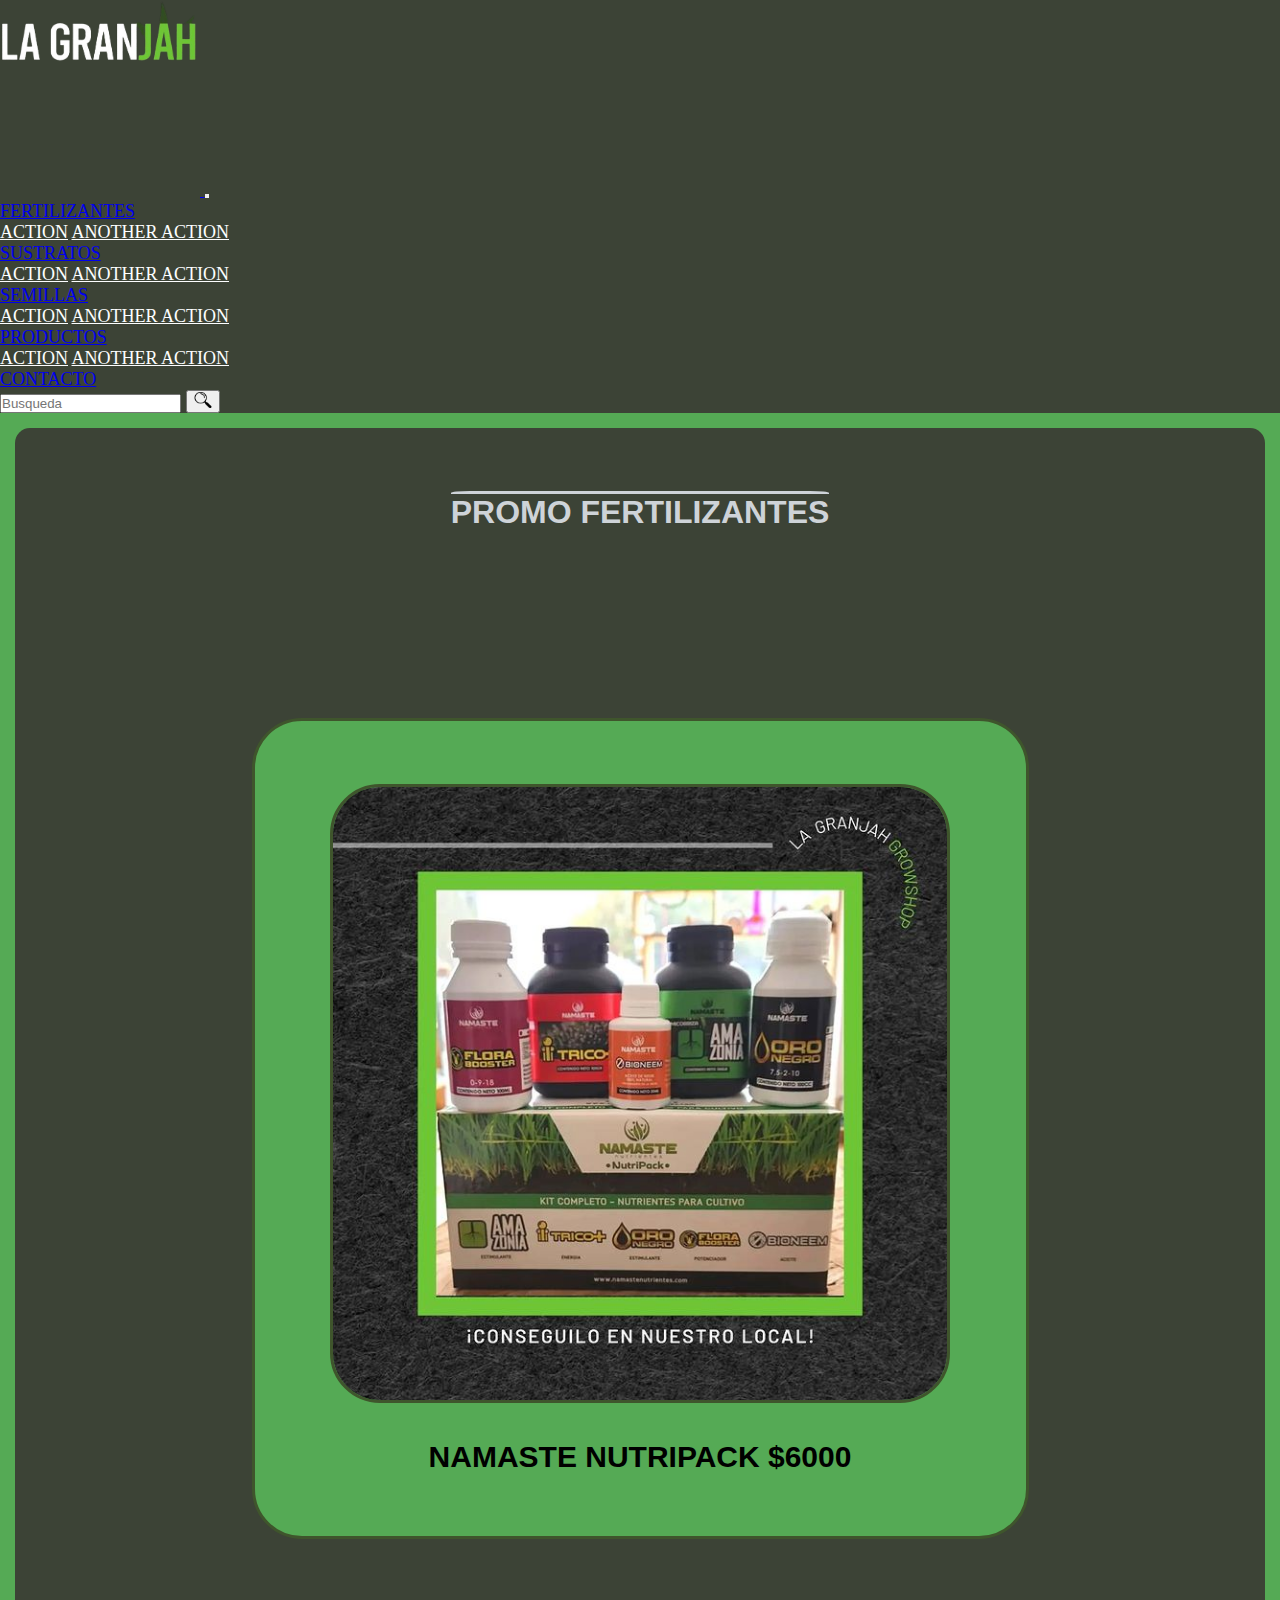
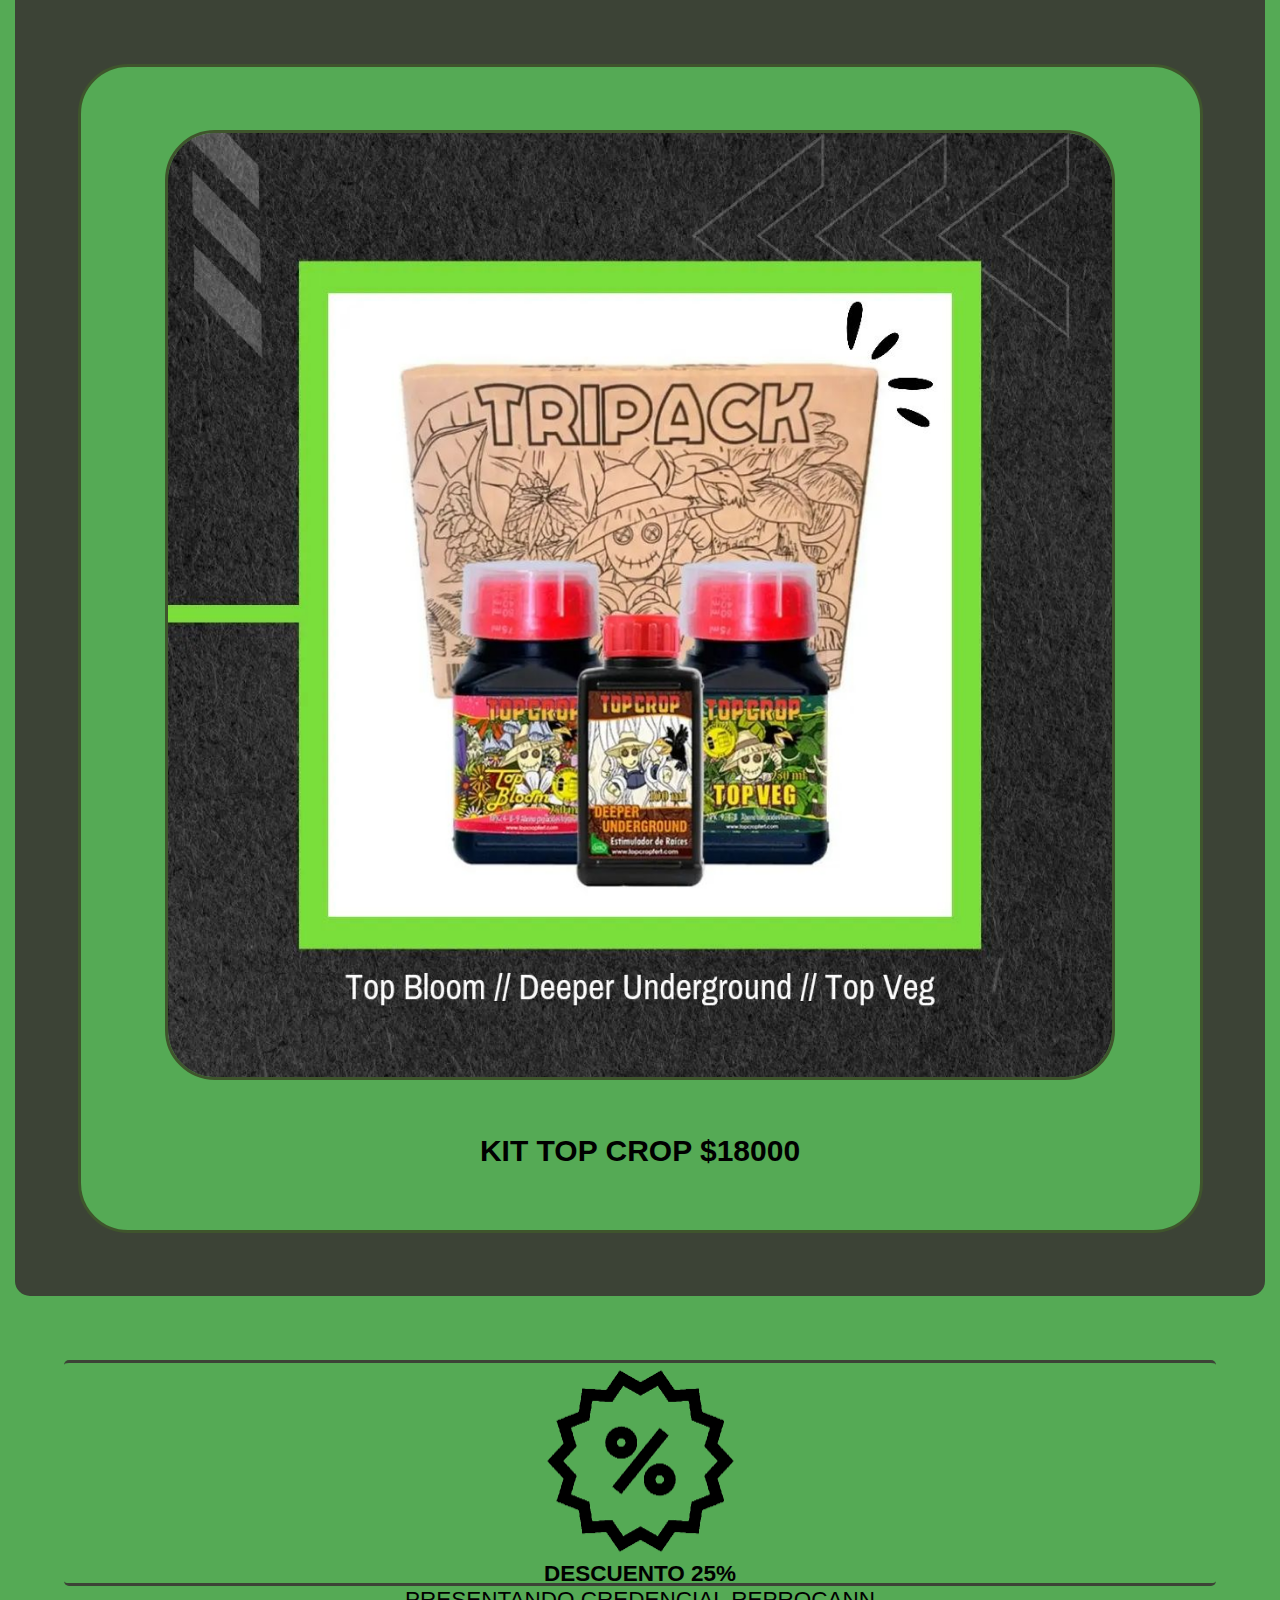
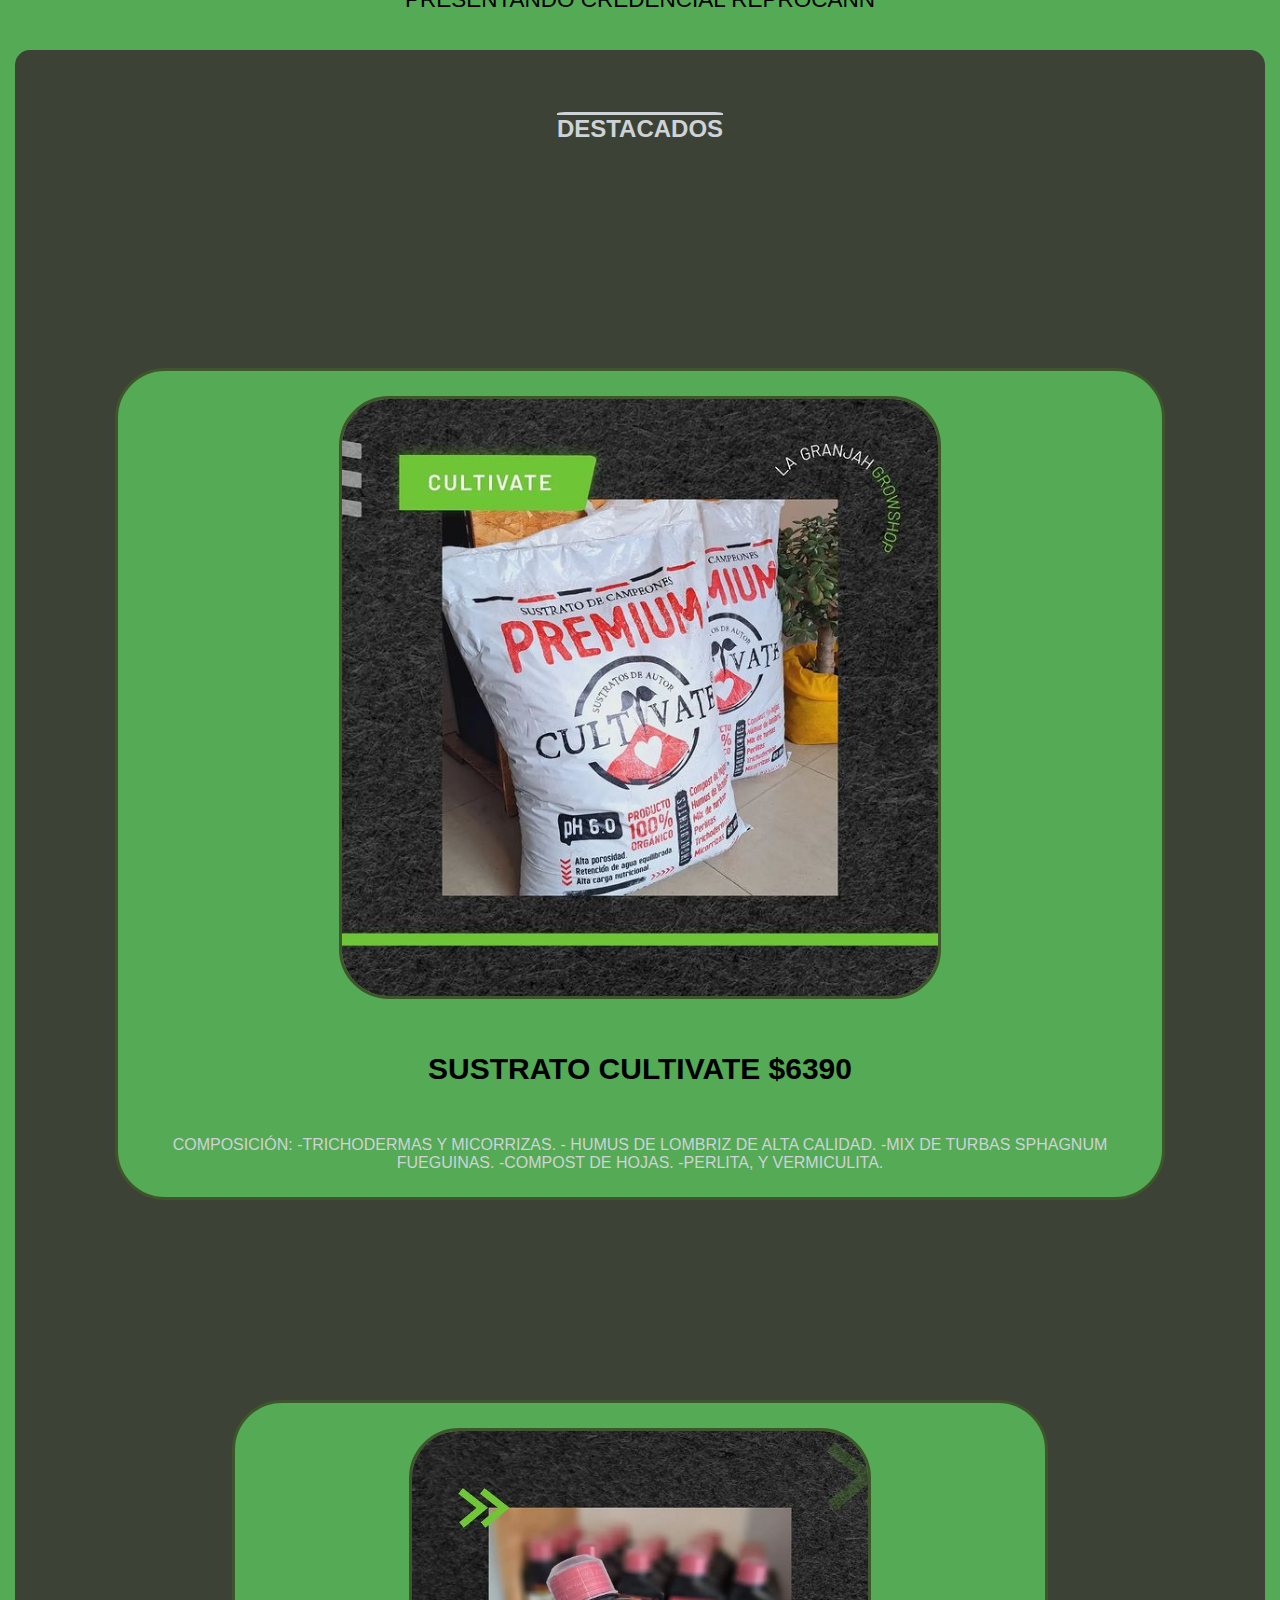
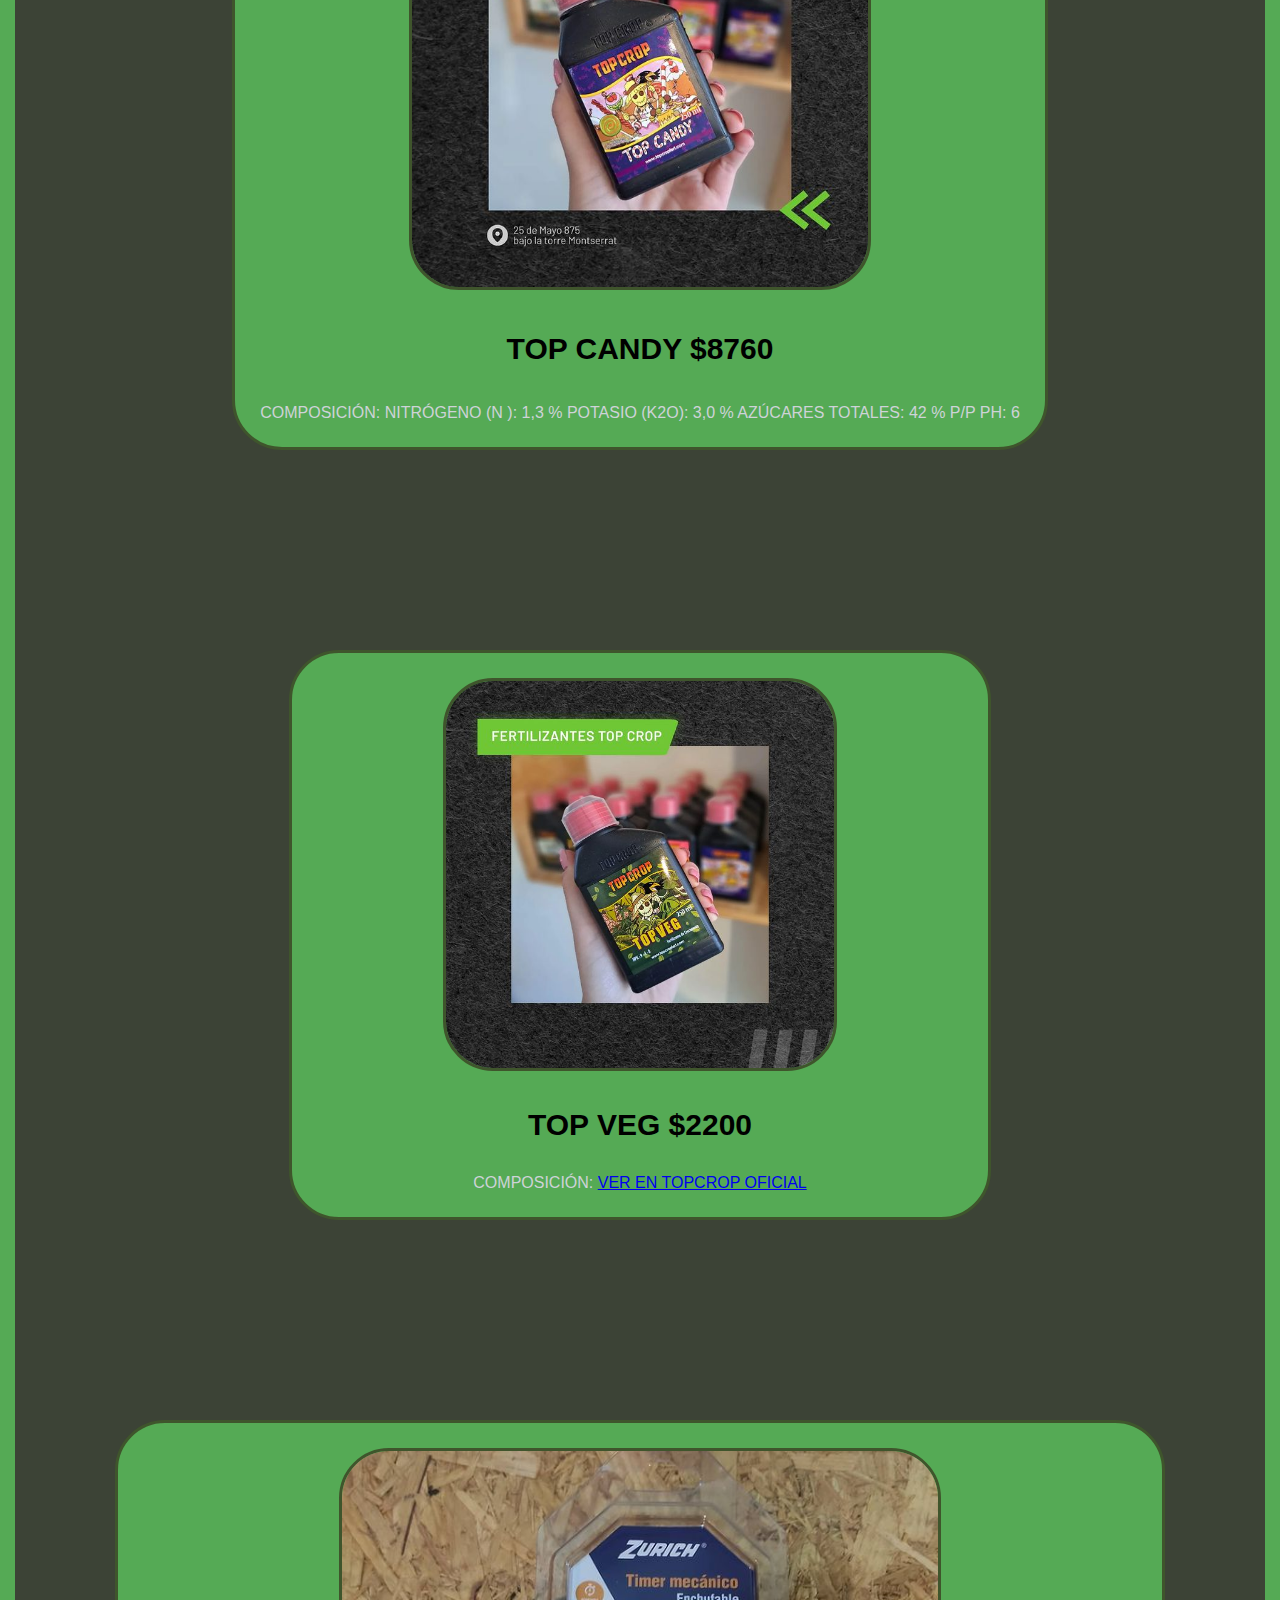
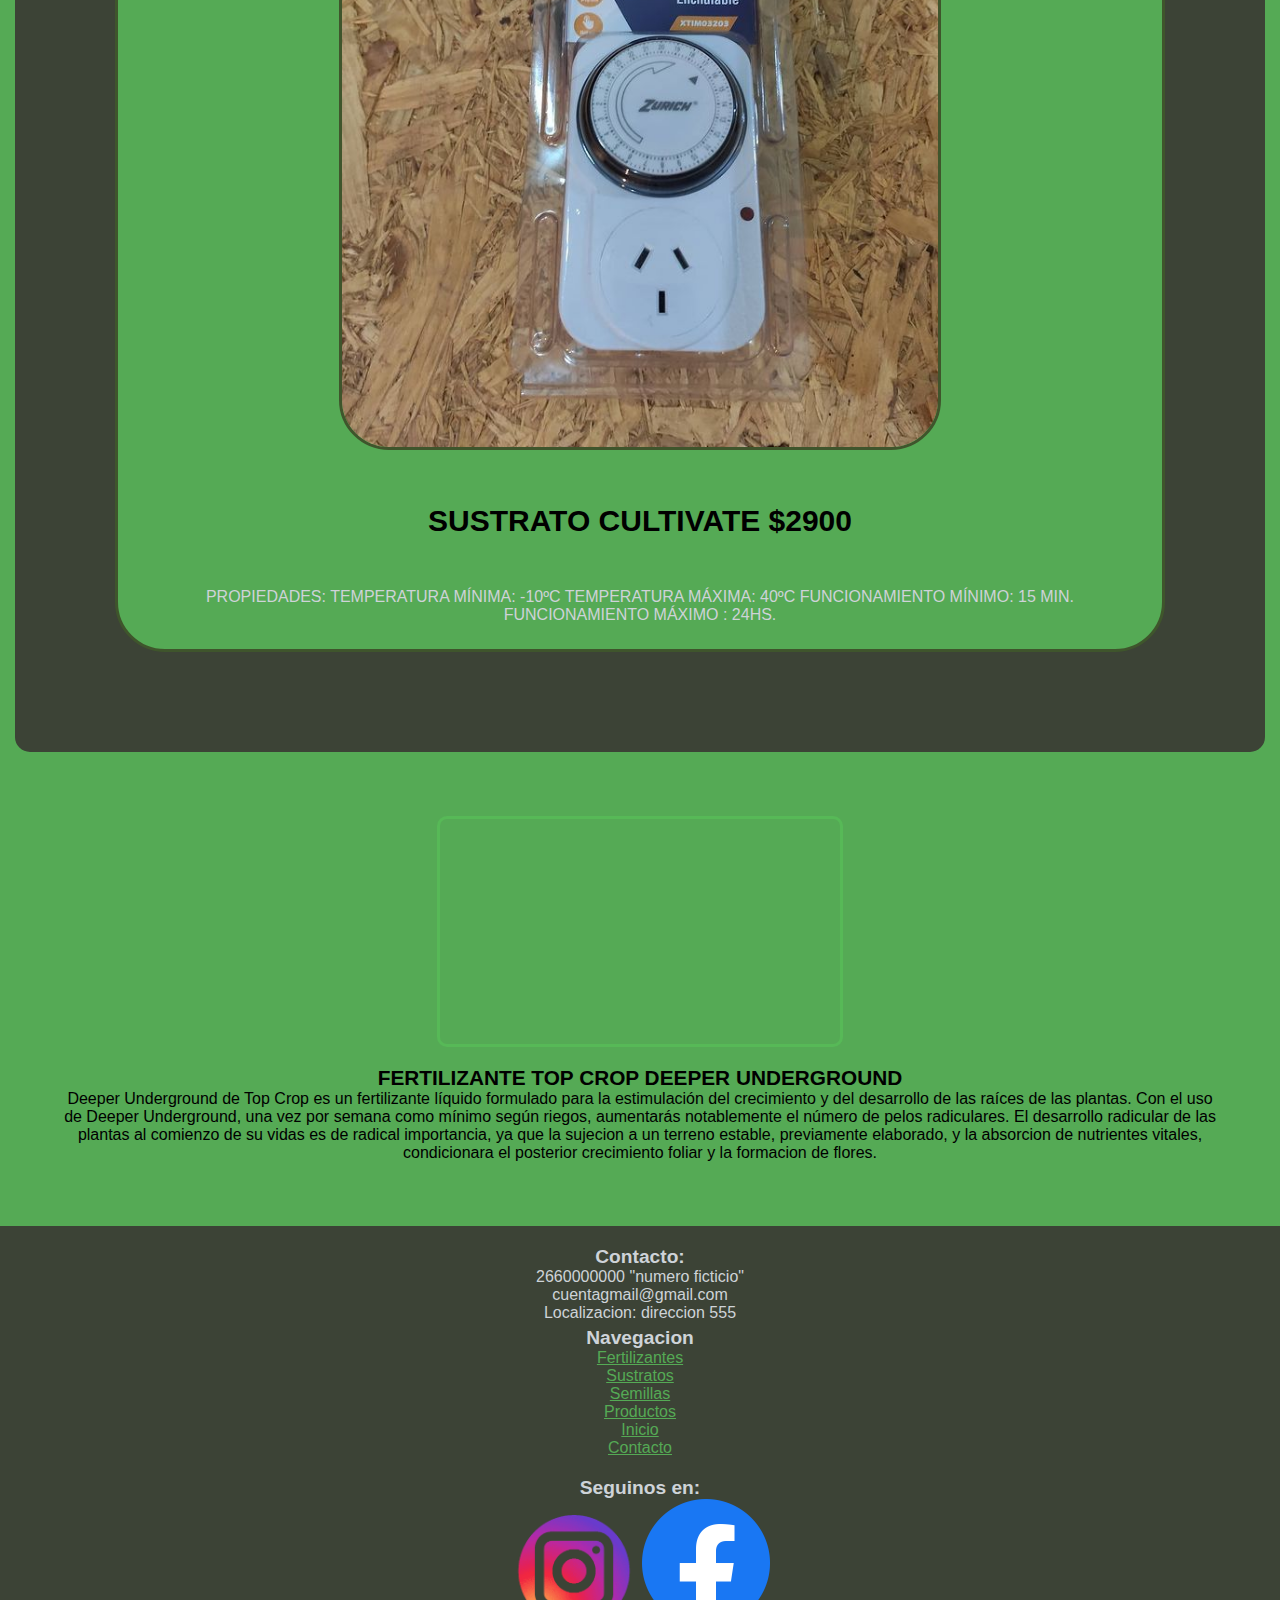
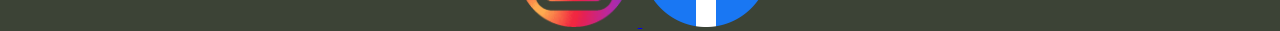
==== index.html @ 222f2252 "Primera version-Test-mobile-first" ====
<!DOCTYPE html>
<html lang="en">
<head>
    <meta charset="UTF-8">
    <meta name="viewport" content="width=device-width, initial-scale=1.0">
    <link rel="stylesheet" href="https://cdn.jsdelivr.net/npm/bootstrap@4.1.3/dist/css/bootstrap.min.css" integrity="sha384-MCw98/SFnGE8fJT3GXwEOngsV7Zt27NXFoaoApmYm81iuXoPkFOJwJ8ERdknLPMO" crossorigin="anonymous">
    <link rel="stylesheet" href="style.css">
    <link rel="shor cut icon" href="imagenes/favicon/favicon.png"/>
    <title>La Granjah</title>
</head>
<body class="body scroll">
    <header>
        <nav class="navbar navbar-expand-lg navbar-dark bg-custom">
            <a class="navbar-brand" href="index.html">
              <img class="navbar__logo" src="imagenes/logo/lagranjah_logo-removebg-preview (1).png" alt="logo la granja">
            </a>
            <button class="navbar-toggler" type="button" data-toggle="collapse" data-target="#navbarSupportedContent" aria-controls="navbarSupportedContent" aria-expanded="false" aria-label="Toggle navigation">
              <span class="navbar-toggler-icon"></span>
            </button>
          
            <div class="collapse navbar-collapse" id="navbarSupportedContent">
              <ul class="navbar-nav mr-auto">
                <li class="nav-item dropdown">
                    <a class="nav-link dropdown-toggle anchor-color" href="fertilizantes.html" id="navbarDropdown" role="button" data-toggle="dropdown" aria-haspopup="true" aria-expanded="false">
                      Fertilizantes
                    </a>
                    <div class="dropdown-menu drop-down-custom" aria-labelledby="navbarDropdown">
                      <a class="dropdown-item anchor-custom" href="#">Action</a>
                      <a class="dropdown-item anchor-custom" href="#">Another action</a>
                <li class="nav-item dropdown">
                  <a class="nav-link dropdown-toggle" href="sustratos.html" id="navbarDropdown" role="button" data-toggle="dropdown" aria-haspopup="true" aria-expanded="false">
                    Sustratos
                  </a>
                  <div class="dropdown-menu drop-down-custom" aria-labelledby="navbarDropdown">
                    <a class="dropdown-item anchor-custom" href="#">Action</a>
                    <a class="dropdown-item anchor-custom" href="#">Another action</a>
                  </div>
                  <li class="nav-item dropdown">
                    <a class="nav-link dropdown-toggle" href="semillas.html" id="navbarDropdown" role="button" data-toggle="dropdown" aria-haspopup="true" aria-expanded="false">
                      Semillas
                    </a>
                    <div class="dropdown-menu drop-down-custom" aria-labelledby="navbarDropdown">
                      <a class="dropdown-item anchor-custom" href="#">Action</a>
                      <a class="dropdown-item anchor-custom" href="#">Another action</a>
                    </div>
                    <li class="nav-item dropdown">
                        <a class="nav-link dropdown-toggle" href="productos.html" id="navbarDropdown" role="button" data-toggle="dropdown" aria-haspopup="true" aria-expanded="false">
                          Productos
                        </a>
                        <div class="dropdown-menu drop-down-custom" aria-labelledby="navbarDropdown">
                          <a class="dropdown-item anchor-custom" href="#">Action</a>
                          <a class="dropdown-item anchor-custom" href="#">Another action</a>
                        </div>
                    <li class="nav-item">
                        <a class="nav-link anchor-color" href="contacto.html">Contacto</a>
                      </li>
              </ul>
              <form class="form-inline my-2 my-lg-0">
                <input class="form-control mr-sm-2" type="search" placeholder="Busqueda" aria-label="Search">
                <button class="btn btn-outline-success my-2 my-sm-0" type="submit"><img src="imagenes/iconos/lupa-icon.png" width="30px"></button>
              </form>
            </div>
          </nav>
    </header>
    <main>
      <section class="promociones">
        <h1 class="promociones__titulo">Promo Fertilizantes</h1>
        <div class="promociones__kit-one">
          <img class="promociones__kit-one-imagen" src="imagenes/fertilizante-namaste/kitnamaste.png"/ alt="namaste nutripack">
          <h2 class="promociones__kit-two-titulo">Namaste NutriPack $6000</h2>
        </div>
        <div class="promociones__kit-two">
          <img class="promociones__kit-two-imagen" src="imagenes/topcrop-fertilizantes/tripack.png"/ alt="promocion tripack">
          <h2 class="promociones__kit-two-titulo">Kit Top Crop $18000</h2>

        </div>
      </section>
      <section class="descuentos">
        <div class="descuentos__reprocann">
          <img class="descuentos__imagen" src="imagenes/descuento.png" alt="descuento reprocann"/>
          <h2 class="descuentos__titulo">Descuento 25%</h2>
          <p class="descuentos__parrafo">Presentando credencial Reprocann</p>
        </div>
      </section>
      <section class="destacados">
        <h2 class="destacados__titulo">Destacados</h2>
        <div class="destacados__general destacados__one">
          <img class="destacados__imagen" src="imagenes/sustratos/sustrato-cultivate.png" alt="sustrato cultivate"/>
          <h2 class="destacados__producto">Sustrato cultivate $6390</h2>
          <p class="destacados__parrafo">Composición: -Trichodermas y Micorrizas.
             - Humus de lombriz de alta calidad.  
             -Mix de turbas sphagnum fueguinas. 
              -Compost de hojas.  
              -Perlita, y vermiculita.
          </p>
        </div>
        <div class="destacados__general destacados__two">
          <img class="destacados__imagen" src="imagenes/topcrop-fertilizantes/top-candy.png" alt="top candy"/>
          <h2 class="destacados__producto">Top Candy $8760</h2>
          <p class="destacados__parrafo">Composición:
            Nitrógeno (N ): 1,3 %
            Potasio  (K2O):	3,0 % 
            Azúcares Totales:	42 % P/P
            pH: 6</p>
        </div>
        <div class="destacados__general destacados__three">
          <img class="destacados__imagen" src="imagenes/topcrop-fertilizantes/top-veg.png" alt="top veg"/>
          <h2 class="destacados__producto">Top Veg $2200</h2>
          <p class="destacados__parrafo">
            Composición:
            <a href="https://topcropfert.com/shop/es/fertilizantes-liquidos/53-top-veg.html">
              ver en topcrop oficial
            </a>
          </p>
        </div>
        <div class="destacados__general destacados__four">
          <img class="destacados__imagen" src="imagenes/temporizadores/temporizador.png" alt="temporizador"/>
          <h2 class="destacados__producto">Sustrato cultivate $2900</h2>
          <p class="destacados__parrafo">
            Propiedades:
            Temperatura mínima: -10ºC
            Temperatura máxima: 40ºC
            Funcionamiento mínimo: 15 min.
            Funcionamiento máximo : 24hs.
          </p>
        </div>
      </section>
      <section class="enlace">
        <div class="enlace__topcrop">
          <iframe class="enlace__video" src="https://www.youtube.com/embed/KBXzk-0Pmzs" title="YouTube video player" frameborder="0" allow="accelerometer; autoplay; clipboard-write; encrypted-media; gyroscope; picture-in-picture; web-share" allowfullscreen>
          </iframe>
          <h2 class="enlace__titulo">Fertilizante Top Crop Deeper Underground</h2>
          <p class="enlace__parrafo">Deeper Underground de Top Crop es un fertilizante
             líquido formulado para la estimulación del 
             crecimiento y del desarrollo de las raíces 
             de las plantas.
             Con el uso de Deeper Underground,
             una vez por semana como mínimo según riegos, 
             aumentarás notablemente el número de pelos 
             radiculares.
              El desarrollo radicular de las plantas al
              comienzo de su vidas es de radical importancia, 
              ya que la sujecion a un terreno estable, 
              previamente elaborado, y la absorcion de nutrientes 
              vitales, condicionara el
             posterior crecimiento foliar y la formacion de flores.</p>
        </div>
      </section>
    </main>
    <footer class="footer">
      <div class="footer__contacto">
        <h3 class="footer__contacto-titulo">Contacto:</h3>
        <p class="footer__contacto-parrafos">2660000000 "numero ficticio"</p>
        <p class="footer__contacto-parrafos">cuentagmail@gmail.com</p>
        <p class="footer__contacto-parrafos">Localizacion: direccion 555</p>
      </div>
      <div class="footer__navegacion">
        <h3 class="footer__navegacion-titulo">Navegacion</h3>
        <a class="footer__navegacion-anchor" href="fertilizantes.html">Fertilizantes</a>
        <a class="footer__navegacion-anchor" href="sustratos.html">Sustratos</a>
        <a class="footer__navegacion-anchor" href="semillas.html">Semillas</a>
        <a class="footer__navegacion-anchor" href="productos.html">Productos</a>
        <a class="footer__navegacion-anchor" href="index.html">Inicio</a>
        <a class="footer__navegacion-anchor" href="contacto.html">Contacto</a>
      </div>
      <div class="footer__redes">
        <h3 class="footer__redes-titulo">Seguinos en:</h3>
        <a href="https://www.instagram.com/la_granjah_/">
          <img class="footer__redes-imagen" src="imagenes/intsalogo-removebg-preview.png">
        </a>
        <a class="anchorfooter" href="https://www.facebook.com/profile.php?id=100094069643990" alt="instagram lagranja">
          <img class="footer__redes-imagen" src="imagenes/facebooklogo.png" alt="facebook la granja">
        </a>
      </div>
    </footer>
    <script src="https://code.jquery.com/jquery-3.3.1.slim.min.js" integrity="sha384-q8i/X+965DzO0rT7abK41JStQIAqVgRVzpbzo5smXKp4YfRvH+8abtTE1Pi6jizo" crossorigin="anonymous"></script>
    <script src="https://cdn.jsdelivr.net/npm/popper.js@1.14.3/dist/umd/popper.min.js" integrity="sha384-ZMP7rVo3mIykV+2+9J3UJ46jBk0WLaUAdn689aCwoqbBJiSnjAK/l8WvCWPIPm49" crossorigin="anonymous"></script>
    <script src="https://cdn.jsdelivr.net/npm/bootstrap@4.1.3/dist/js/bootstrap.min.js" integrity="sha384-ChfqqxuZUCnJSK3+MXmPNIyE6ZbWh2IMqE241rYiqJxyMiZ6OW/JmZQ5stwEULTy" crossorigin="anonymous"></script>
</body>
</html>
---- style.css ----
* {
    padding: 0px;
    margin: 0px;
}
@font-face {
    font-family:'Oswald', sans-serif;
    src: url('./fonts/Oswald-VariableFont_wght.ttf');
}
body.scroll::-webkit-scrollbar {
    width: 10px;
    background-color: rgb(100, 96, 96);
}
body.scroll::-webkit-scrollbar-thumb {
    background-color: rgb(118, 223, 118);
    border-radius: 5px;
}

body.body {
    background-color: rgb(85, 170, 85);
}

/* HEADER*/

img.navbar__logo {
    width: 200px;
    margin-bottom: 10%;
}
header nav.bg-custom{
    background-color: #3c4336;
    font-size:large;
    text-transform: uppercase;
}
.drop-down-custom {
    background-color: #3c4336;
}
.anchor-custom {
    color: rgb(253, 254, 255);
}
/* End HEADER*/


/*MAIN*/

/*SECTION promociones*/
main section.promociones {
    background-color: #3c4336;
    border-radius: 15px;
    margin: 15px;
    display: flex;
    flex-wrap: wrap;
    flex-direction: column;
    align-items: center;
    
}
main section.promociones h1.promociones__titulo {
    font-family:'Oswald', sans-serif;
    text-transform: uppercase;
    color:  rgb(206, 211, 216);
    margin-bottom: 10%;
    margin-top: 5%;
    border-top: solid rgb(206, 211, 216);
    border-radius: 5%;
}
main section.promociones div.promociones__kit-one {
    text-align: center;
    background-color:rgb(85, 170, 85);
    border: solid #3f552c;
    border-radius: 50px;
    margin: 5%;
    padding: 5%;
}
main section.promociones div.promociones__kit-two {
    text-align: center;
    text-align: center;
    background-color:rgb(85, 170, 85);
    border: solid #3f552c;
    border-radius: 50px;
    margin: 5%;
    padding: 5%;
}
section.promociones div.promociones__kit-one img.promociones__kit-one-imagen {
    border: solid #3f552c;
    border-radius: 50px;
    width: 95%;
    margin: auto;
}

section.promociones div.promociones__kit-two .promociones__kit-two-imagen {
    border: solid #3f552c;
    border-radius: 50px;
    width: 95%; 
    margin: auto;
}
.promociones__kit-two-titulo {
    font-family:'Oswald', sans-serif;
    font-size: 30px;
    margin-top: 5%;
    text-transform: uppercase;
}
/* End SECTION promociones*/

/*SECTION descuento*/
main section.descuentos {
    height: 220px;
    border-bottom: solid  #3c4336;
    border-top: solid  #3c4336;
    margin: 5%;
    border-radius:5px;
    display: flex;
    flex-wrap: wrap;
    flex-direction: column;
    align-items: center;
}
main section.descuentos div.descuentos__reprocann {
    text-align: center;
    font-family:'Oswald', sans-serif;
    font-size: 30px;
    text-transform: uppercase;
}
main section.descuentos div.descuentos__reprocann img.descuentos__imagen{
    width: 50%;
    margin-top: 5px;
}
main section.descuentos div.descuentos__reprocann .descuentos__titulo{
    font-size: 75%;
}
main section.descuentos div.descuentos__reprocann .descuentos__parrafo {
    font-size: 75%;
}
/*END SECTION descuentos*/


/*SECTION destacados*/
main section.destacados {
    background-color: #3c4336;
    border-radius: 15px;
    margin: 15px;
    display: flex;
    flex-wrap: wrap;
    flex-direction: column;
    align-items: center;
}
section.destacados .destacados__titulo{
    font-family:'Oswald', sans-serif;
    text-transform: uppercase;
    color:  rgb(206, 211, 216);
    margin-bottom: 10%;
    margin-top: 5%;
    border-top: solid rgb(206, 211, 216);
    border-radius: 5%;
}
main section.destacados div.destacados__general{
    text-align: center;
    background-color:rgb(85, 170, 85);
    border: solid #3f552c;
    border-radius: 50px;
    margin: 8%;
    padding: 2%
}
main section.destacados div.destacados__general .destacados__imagen {
    border: solid #3f552c;
    border-radius: 50px;
    margin: auto;
    width: 60%;
}
.destacados__producto{
    font-family:'Oswald', sans-serif;
    font-size: 30px;
    margin-top: 5%;
    text-transform: uppercase;
}
.destacados__parrafo{
    color:rgb(206, 211, 216);
    font-family:'Oswald', sans-serif;
    font-size: 100%;
    margin-top: 5%;
    text-transform: uppercase;
}
/*END SECTION destacados*/

/*SECTION iframe*/
section.enlace {
    margin: 5%;
    display: flex;
    flex-wrap: wrap;
    flex-direction: column;
}
section.enlace div.enlace__topcrop {
    text-align: center;
}
section.enlace div.enlace__topcrop iframe.enlace__video{
    border: solid rgb(87, 185, 87);
    width: 400px;
    height: 225px;
    border-radius: 10px;
}
section.enlace div.enlace__topcrop h2.enlace__titulo {
    padding-top: 15px;
    text-align: center;
    font-weight: bold;
    font-size: 130%;
    font-family:'Oswald', sans-serif;
    text-transform: uppercase;
}
section.enlace div.enlace__topcrop p.enlace__parrafo {
    font-family:'Oswald', sans-serif;
    text-align: center;
    font-size: 100%;
} 
/*END SECTION iframe*/

/* END FOOTER*/
footer.footer {
    font-family:'Oswald', sans-serif;
    background-color: #3c4336;
    display: flex;
    flex-direction: column;
}

footer.footer div.footer__contacto {
    margin-top: 20px;
    text-align: center;
}
footer.footer h3.footer__contacto-titulo {
    font-size: 120%;
    color: rgb(206, 211, 216);
}
footer.footer p.footer__contacto-parrafos {
    font-size: 100%;
    color: rgb(206, 211, 216);
}
footer.footer div.footer__navegacion {
    margin-top: 5px;
    display: flex;
    flex-direction: column;
    align-items: center;
}
footer.footer h3.footer__navegacion-titulo {
    font-size: 120%;
    color: rgb(206, 211, 216);
}
footer.footer a.footer__navegacion-anchor {
    font-size: 100%;
    color: rgb(85, 170, 85);
    text-decoration: underline;
}
footer.footer div.footer__redes {
    margin-top: 20px;
    text-align: center;
}
footer.footer h3.footer__redes-titulo {
    font-size: 120%;
    text-align: center;
    color: rgb(206, 211, 216);
}
footer.footer img.footer__redes-imagen {
   width: 10%;
}
footer.footer a.footer__navegacion-anchor:hover { 
    font-weight: bold;
    border-radius: 10px;
    padding: 2px;
    background-color: #495042;
    color: rgb(118, 223, 118);
}

/*END FOOTER*/
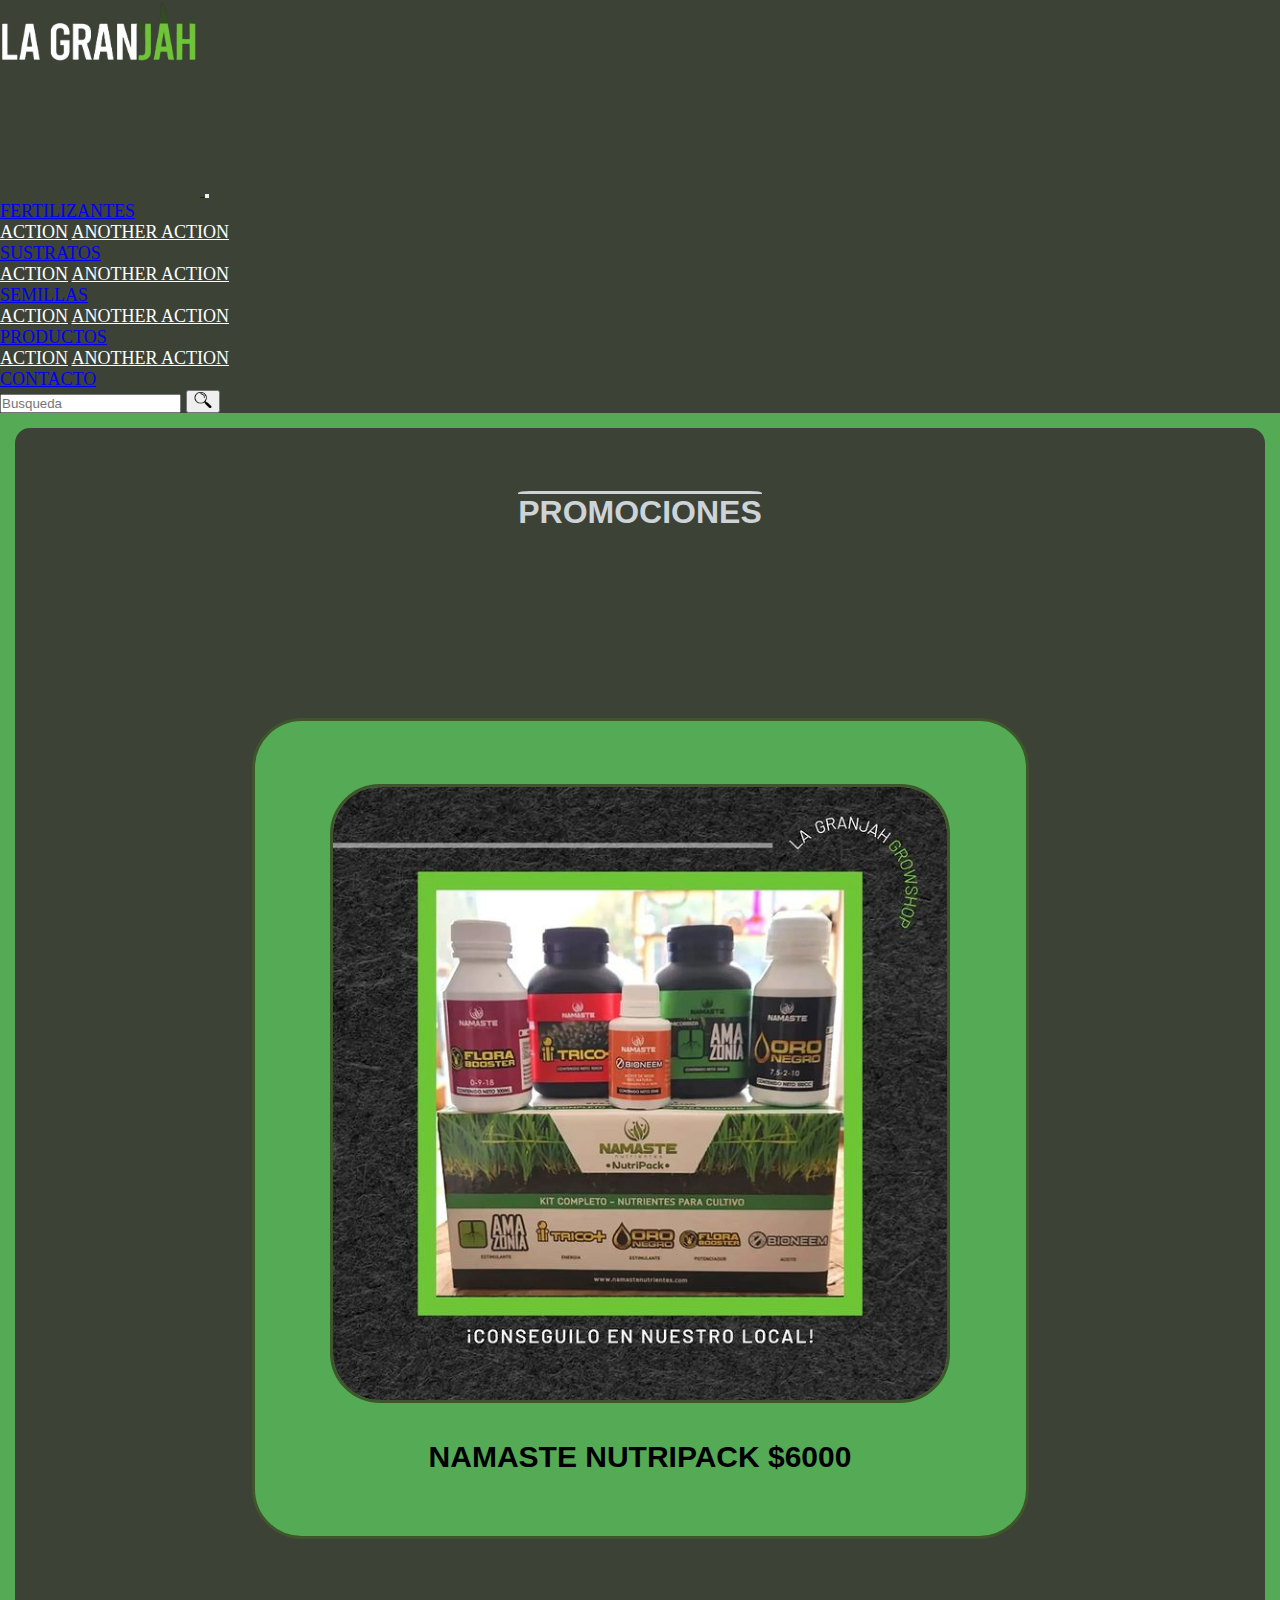
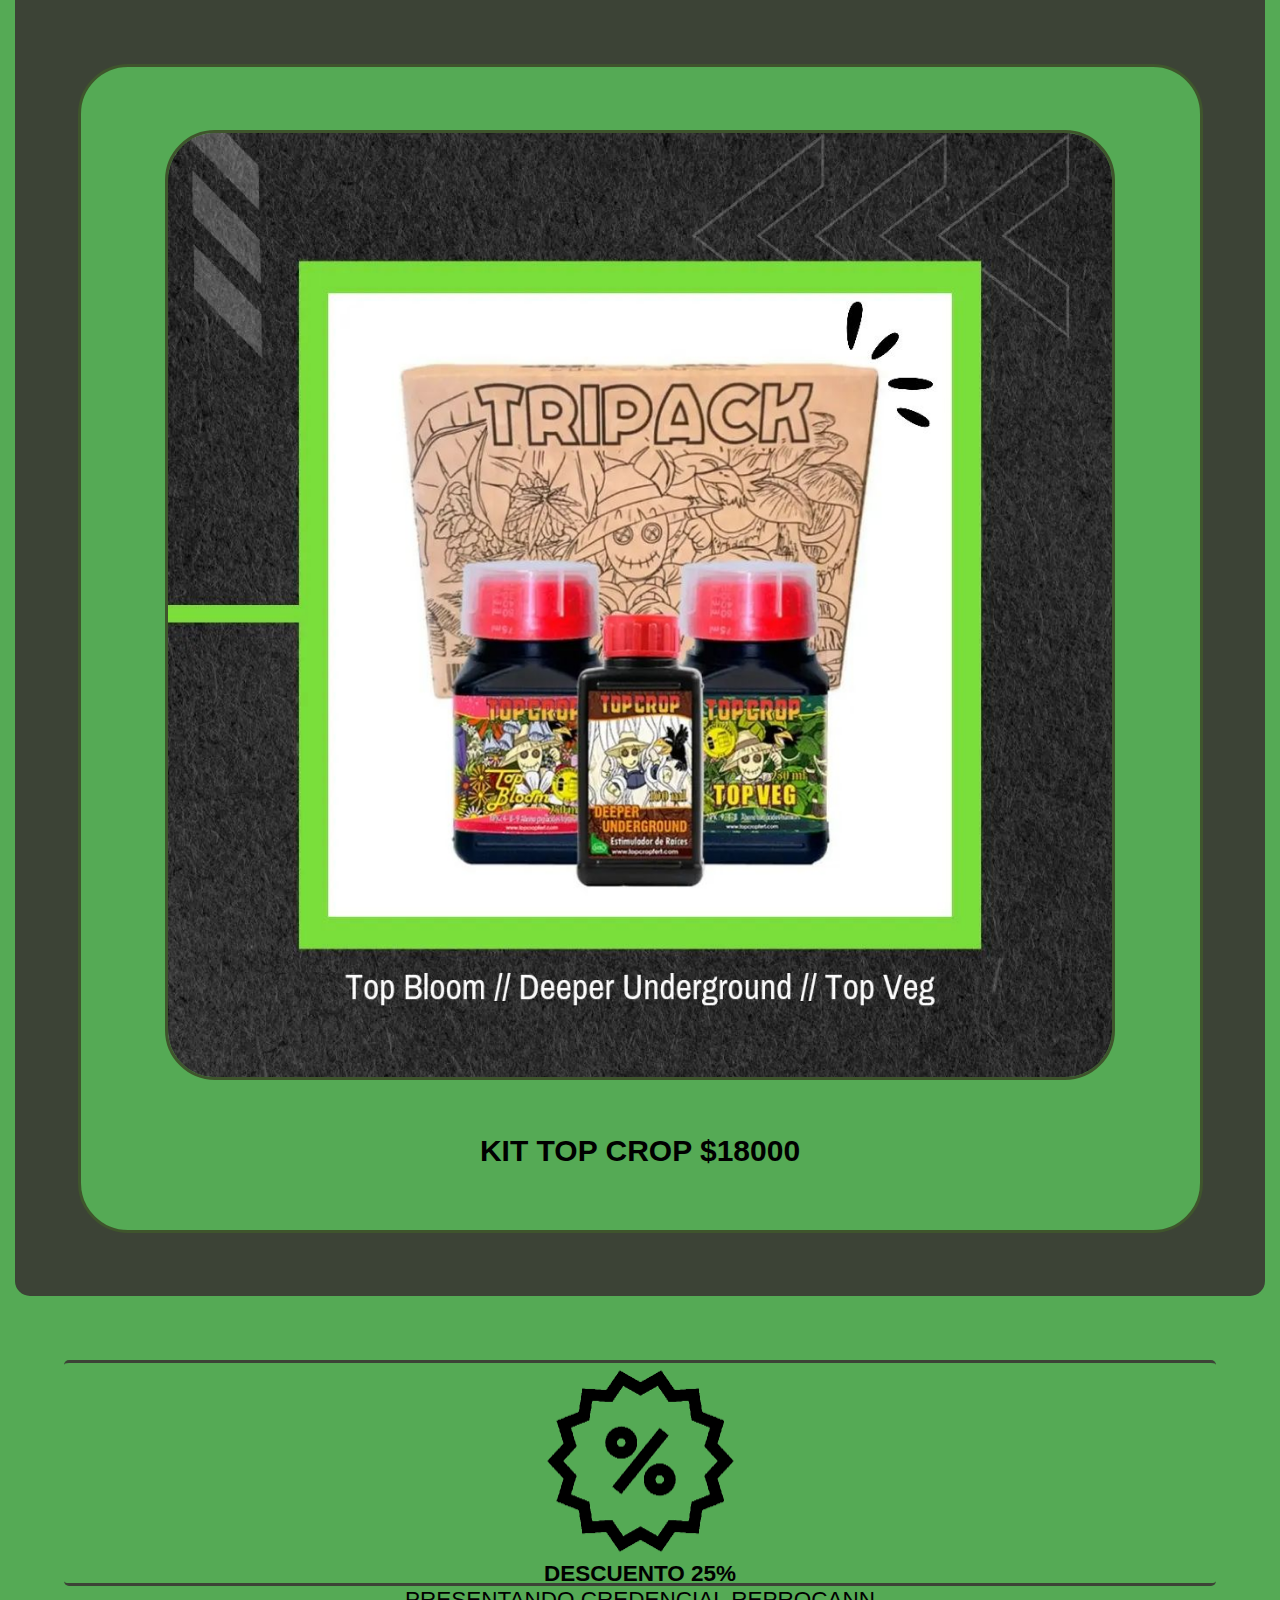
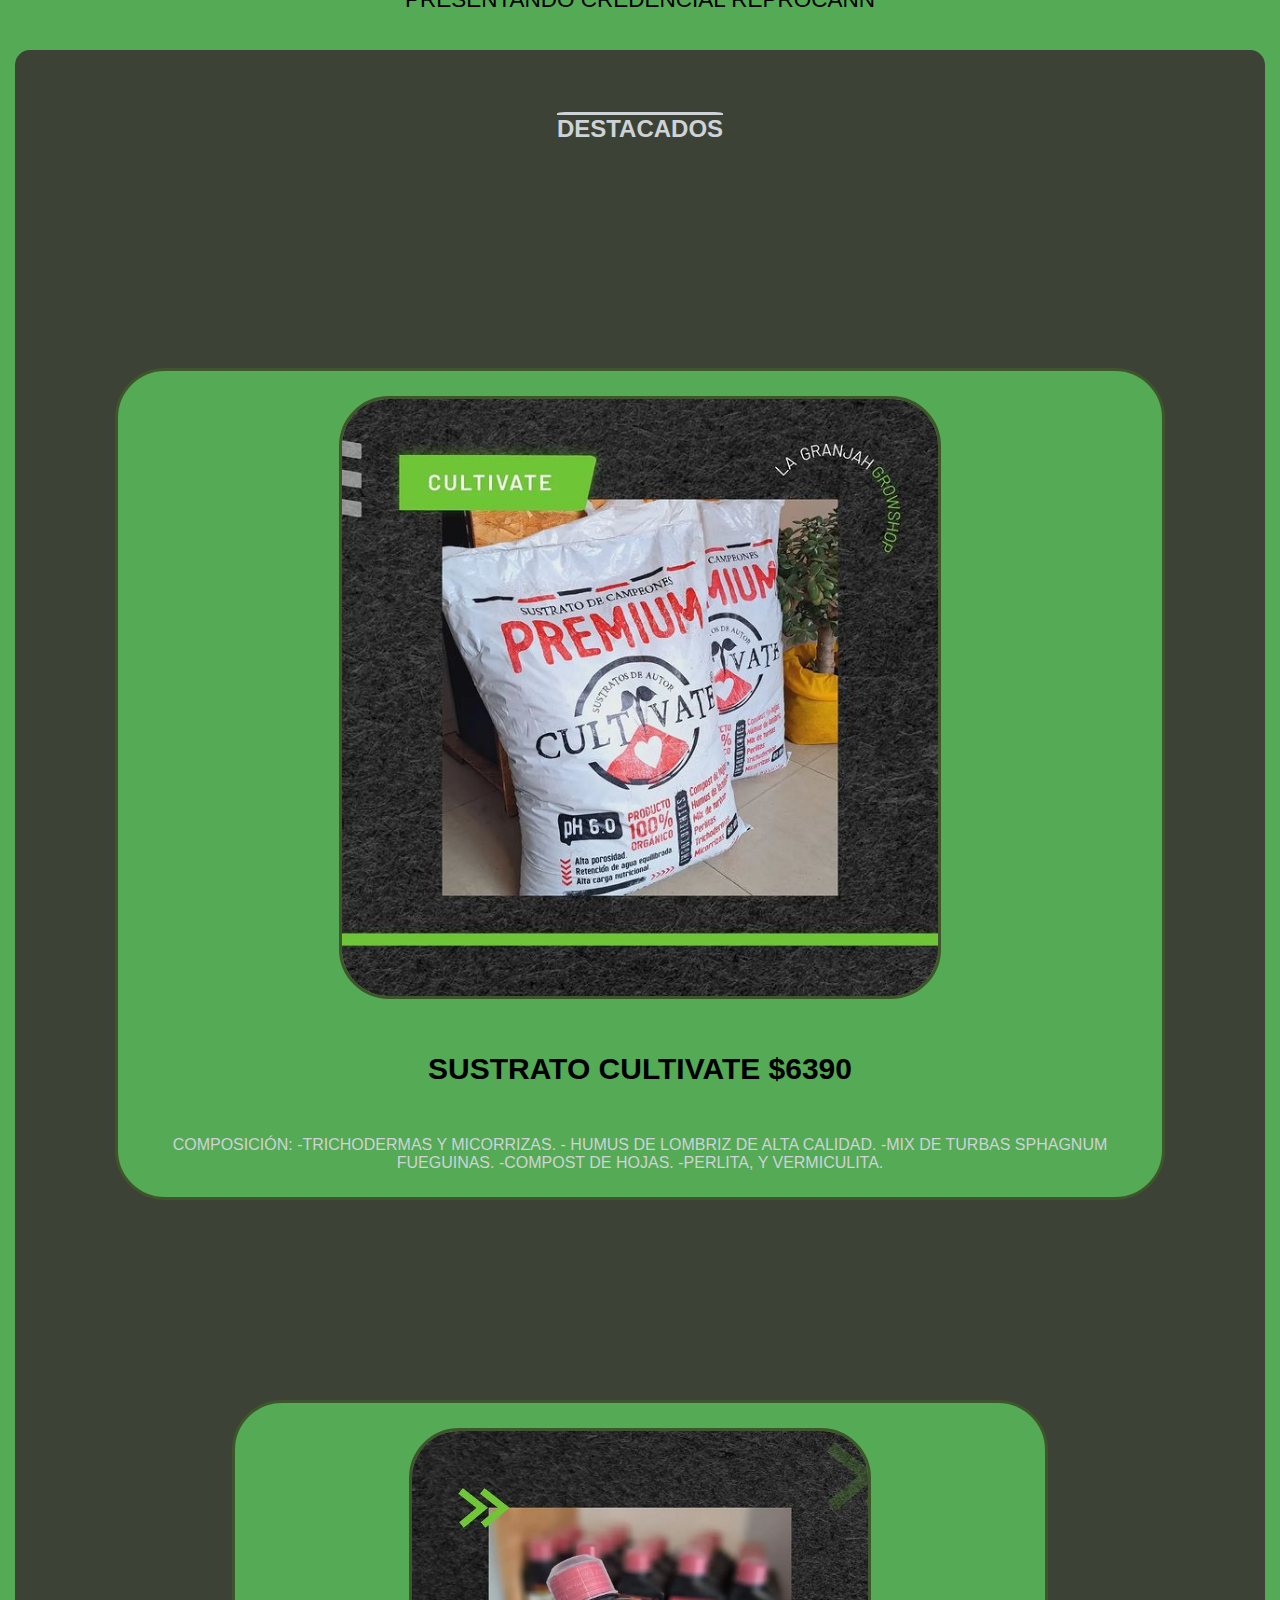
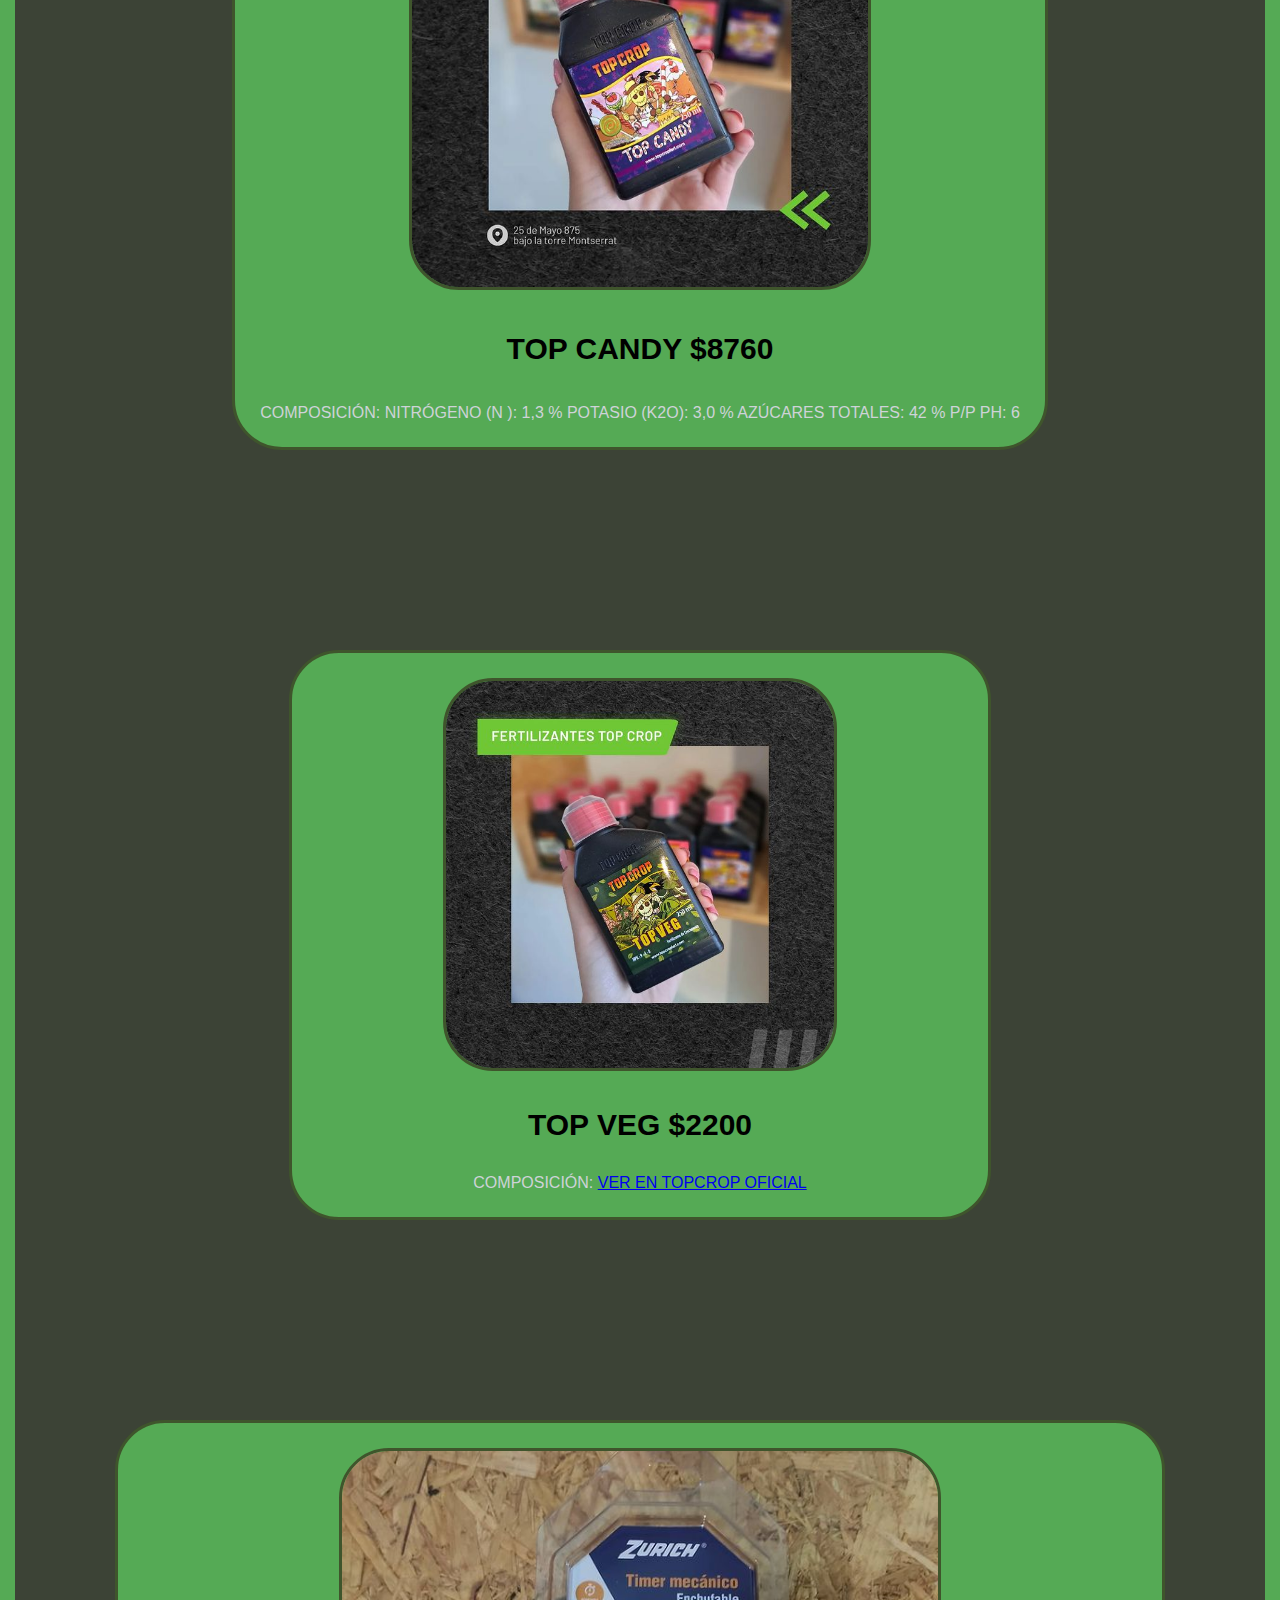
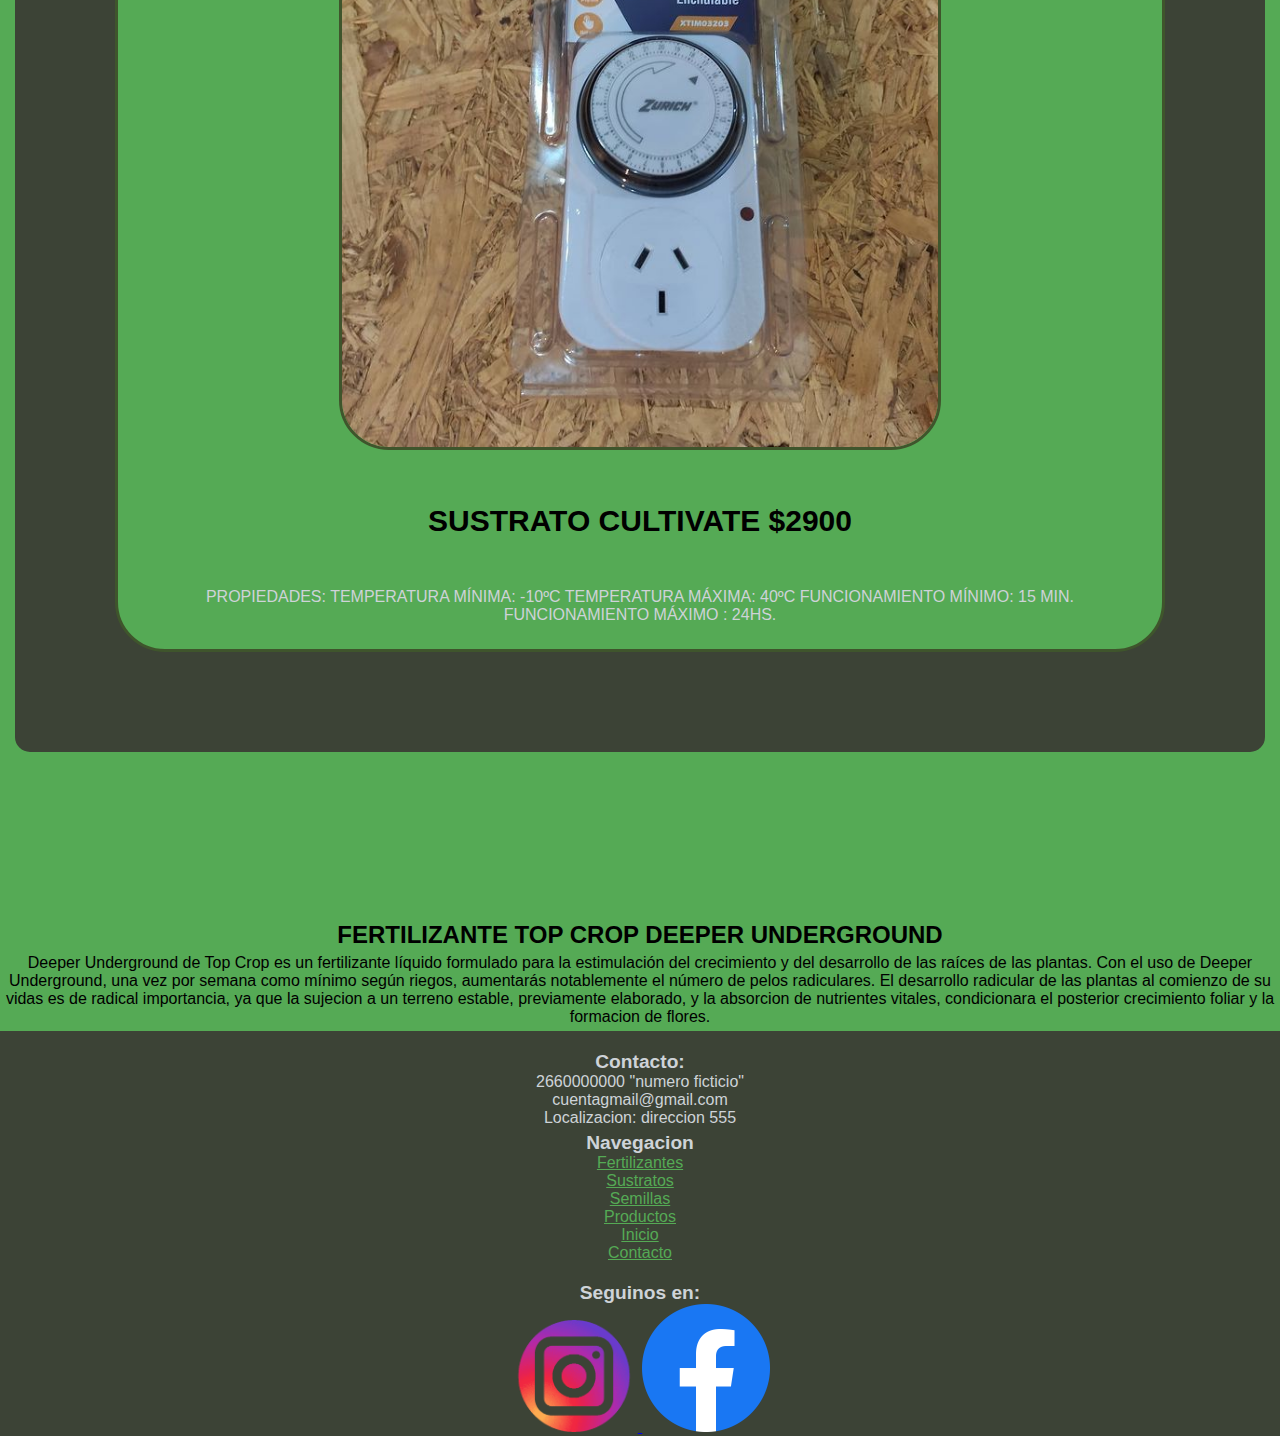
==== commit 01e9e53a: "Segundo version ajuste de resolucion mobile" ====
--- a/index.html
+++ b/index.html
@@ -64,7 +64,7 @@
     </header>
     <main>
       <section class="promociones">
-        <h1 class="promociones__titulo">Promo Fertilizantes</h1>
+        <h1 class="promociones__titulo">Promociones</h1>
         <div class="promociones__kit-one">
           <img class="promociones__kit-one-imagen" src="imagenes/fertilizante-namaste/kitnamaste.png"/ alt="namaste nutripack">
           <h2 class="promociones__kit-two-titulo">Namaste NutriPack $6000</h2>
@@ -131,21 +131,24 @@
           </iframe>
           <h2 class="enlace__titulo">Fertilizante Top Crop Deeper Underground</h2>
           <p class="enlace__parrafo">Deeper Underground de Top Crop es un fertilizante
-             líquido formulado para la estimulación del 
-             crecimiento y del desarrollo de las raíces 
-             de las plantas.
-             Con el uso de Deeper Underground,
-             una vez por semana como mínimo según riegos, 
-             aumentarás notablemente el número de pelos 
-             radiculares.
-              El desarrollo radicular de las plantas al
-              comienzo de su vidas es de radical importancia, 
-              ya que la sujecion a un terreno estable, 
-              previamente elaborado, y la absorcion de nutrientes 
-              vitales, condicionara el
-             posterior crecimiento foliar y la formacion de flores.</p>
+            líquido formulado para la estimulación del 
+            crecimiento y del desarrollo de las raíces 
+            de las plantas.
+            Con el uso de Deeper Underground,
+            una vez por semana como mínimo según riegos, 
+            aumentarás notablemente el número de pelos 
+            radiculares.
+             El desarrollo radicular de las plantas al
+             comienzo de su vidas es de radical importancia, 
+             ya que la sujecion a un terreno estable, 
+             previamente elaborado, y la absorcion de nutrientes 
+             vitales, condicionara el
+            posterior crecimiento foliar y 
+            la formacion de flores.
+          </p>
         </div>
       </section>
+
     </main>
     <footer class="footer">
       <div class="footer__contacto">
--- a/style.css
+++ b/style.css
@@ -180,33 +180,26 @@
 
 /*SECTION iframe*/
 section.enlace {
-    margin: 5%;
-    display: flex;
-    flex-wrap: wrap;
-    flex-direction: column;
+    display: flex;
+    flex-direction: column;
+    
 }
 section.enlace div.enlace__topcrop {
     text-align: center;
+    
 }
 section.enlace div.enlace__topcrop iframe.enlace__video{
-    border: solid rgb(87, 185, 87);
-    width: 400px;
-    height: 225px;
     border-radius: 10px;
 }
 section.enlace div.enlace__topcrop h2.enlace__titulo {
-    padding-top: 15px;
-    text-align: center;
-    font-weight: bold;
-    font-size: 130%;
-    font-family:'Oswald', sans-serif;
-    text-transform: uppercase;
+    font-family:'Oswald', sans-serif;
+    text-transform: uppercase;
+   
 }
 section.enlace div.enlace__topcrop p.enlace__parrafo {
     font-family:'Oswald', sans-serif;
-    text-align: center;
-    font-size: 100%;
-} 
+    padding: 5px;
+}
 /*END SECTION iframe*/
 
 /* END FOOTER*/
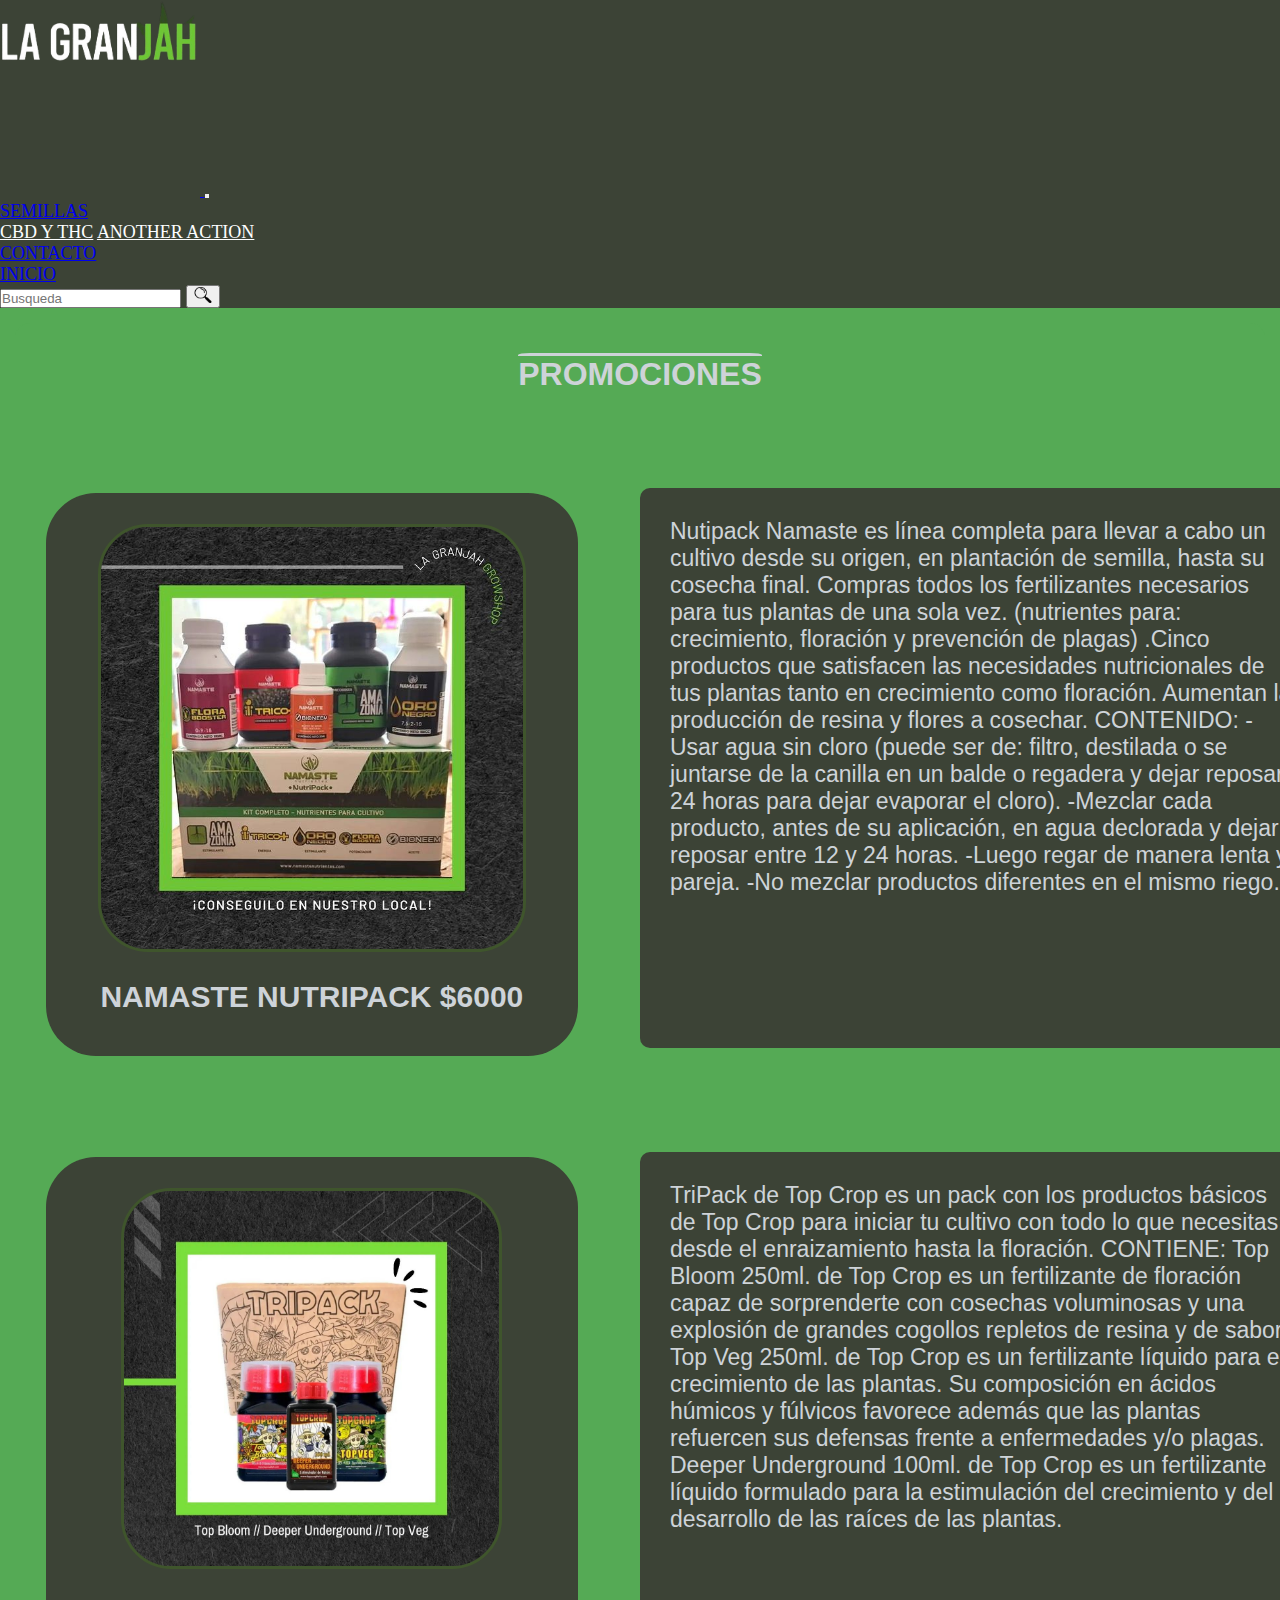
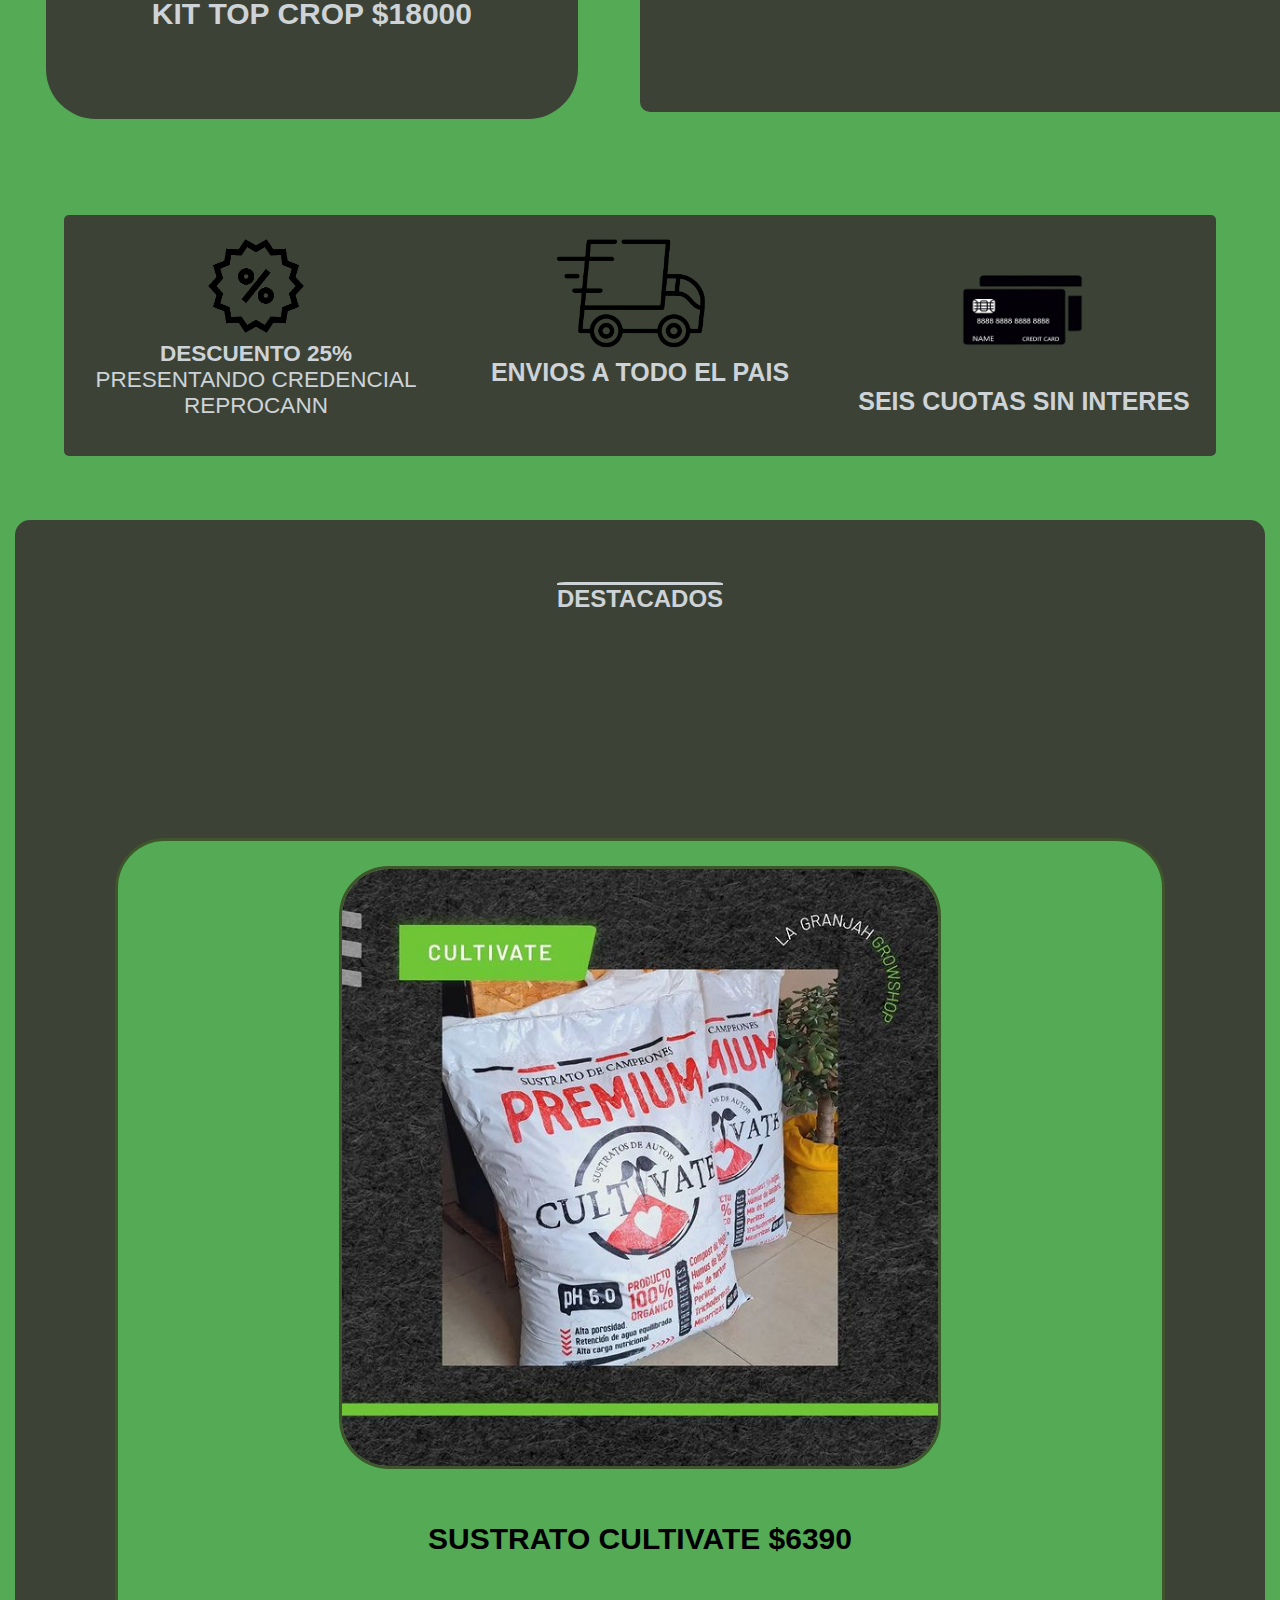
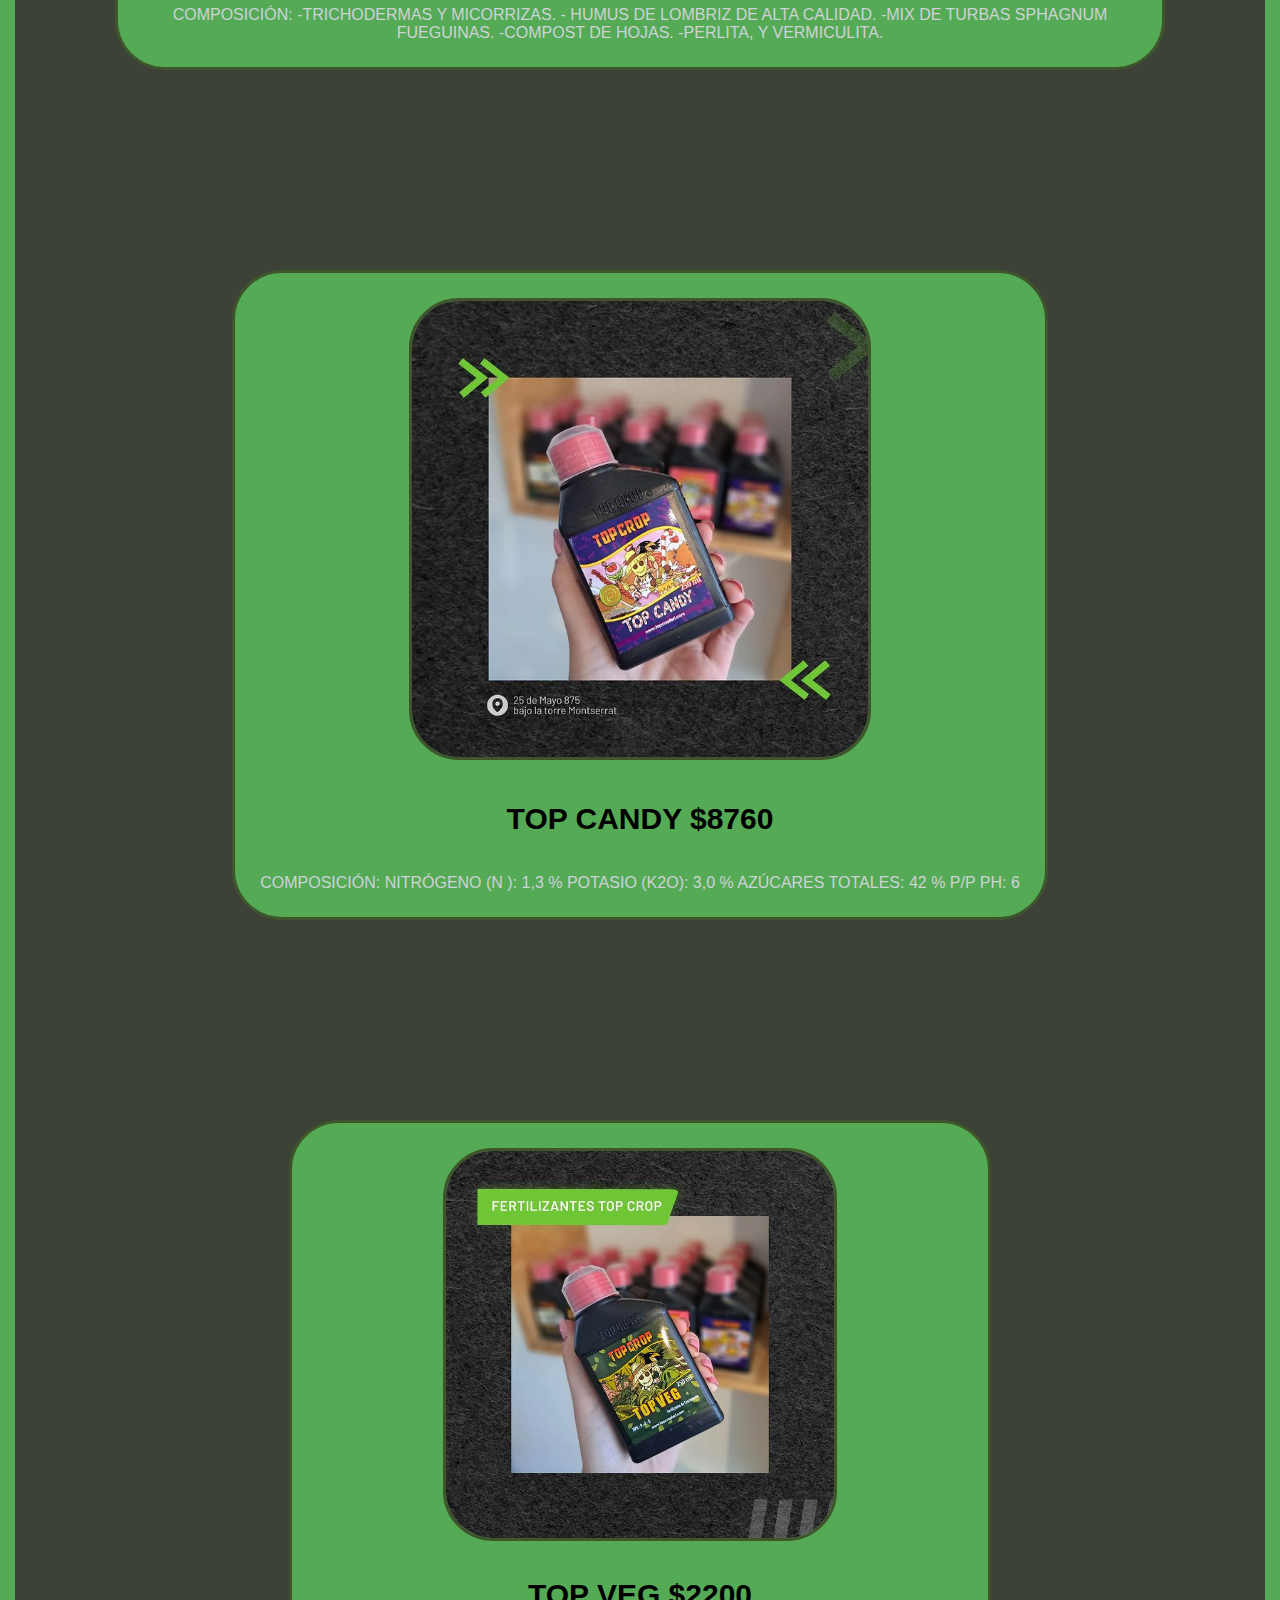
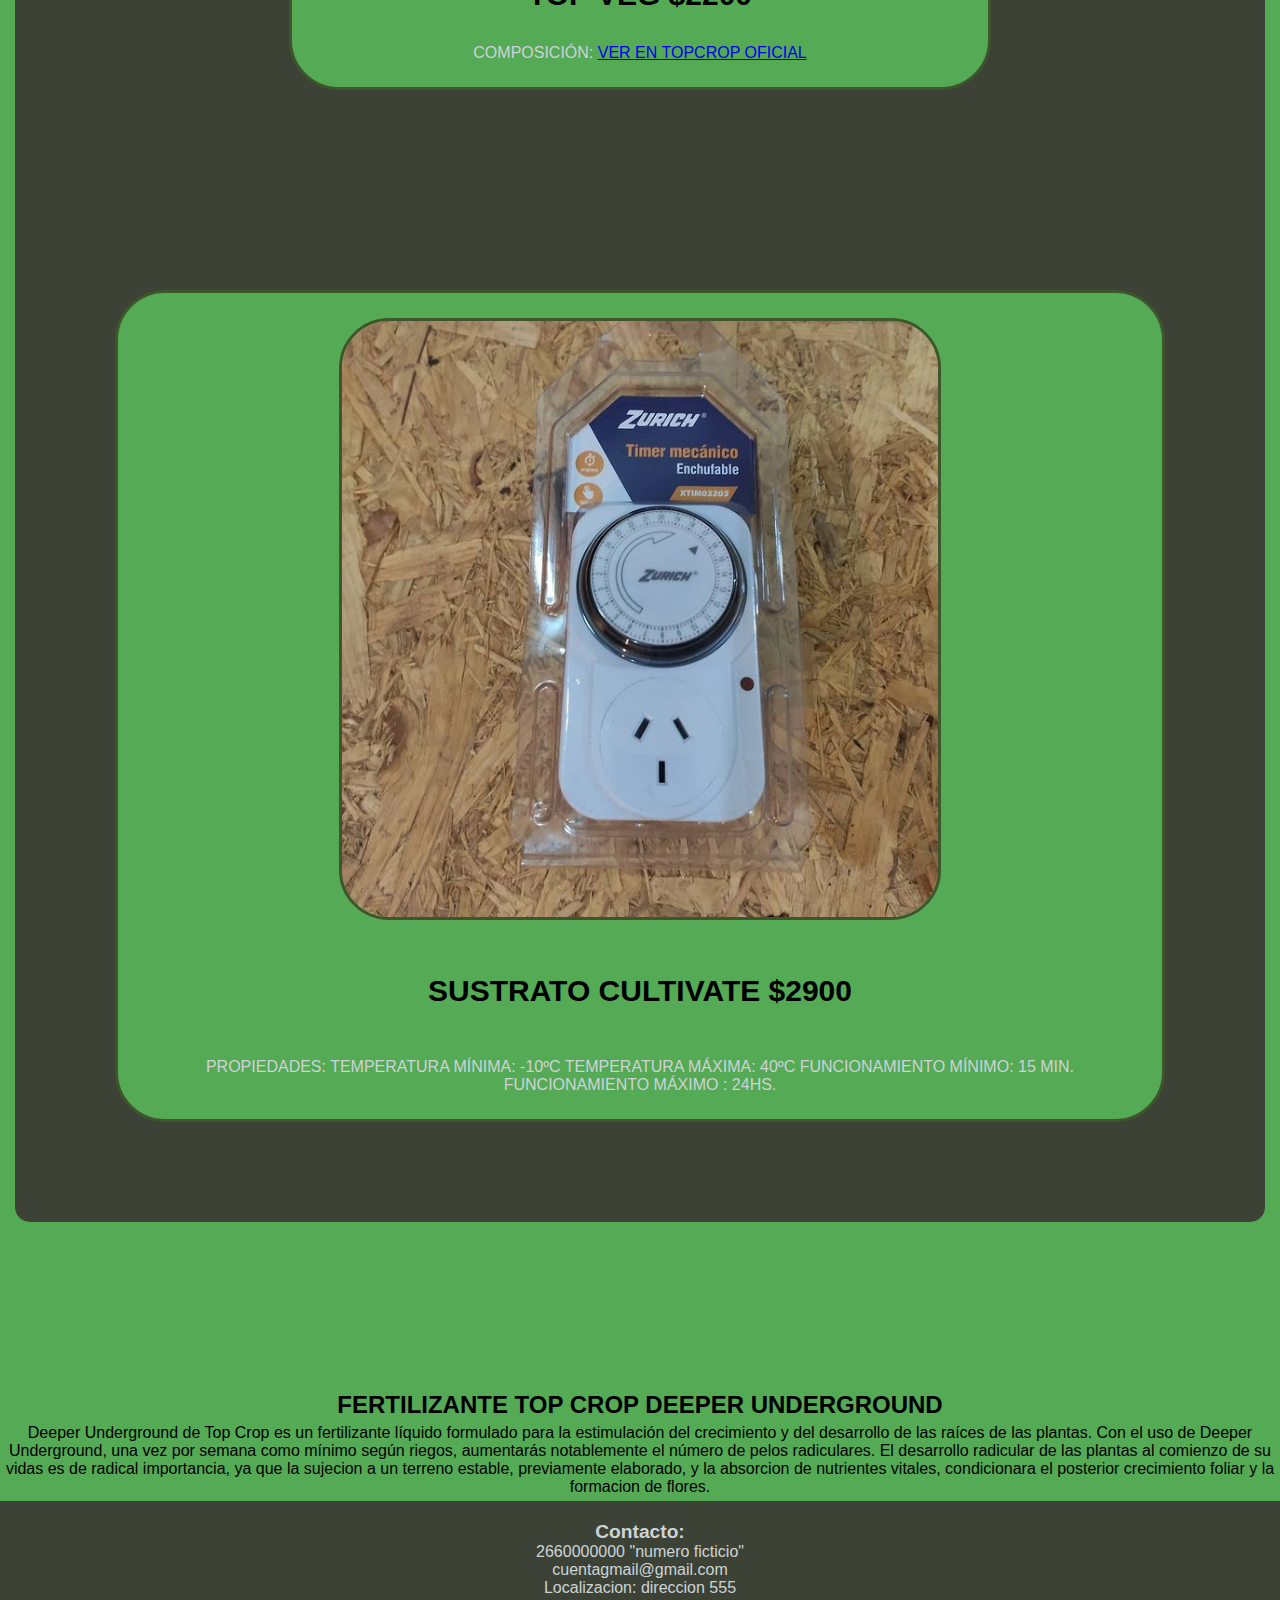
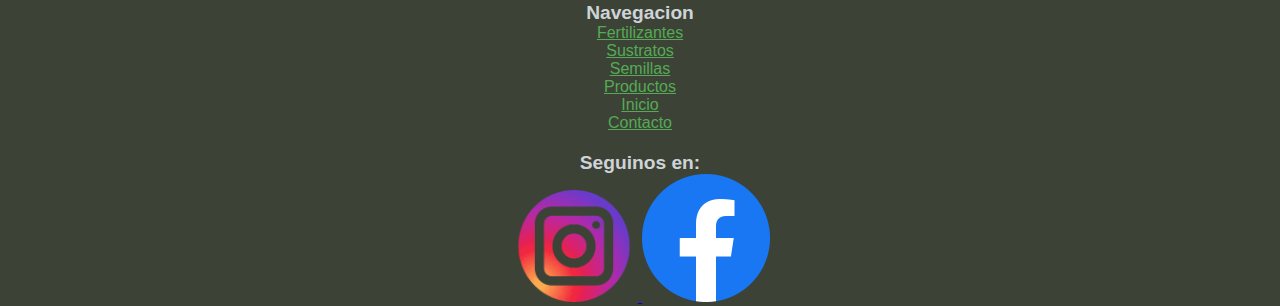
==== commit 09766a79: "Tercer commit modificaciones en vista mobile e inicio de vista desktop" ====
--- a/index.html
+++ b/index.html
@@ -20,7 +20,7 @@
           
             <div class="collapse navbar-collapse" id="navbarSupportedContent">
               <ul class="navbar-nav mr-auto">
-                <li class="nav-item dropdown">
+                <!--<li class="nav-item dropdown">
                     <a class="nav-link dropdown-toggle anchor-color" href="fertilizantes.html" id="navbarDropdown" role="button" data-toggle="dropdown" aria-haspopup="true" aria-expanded="false">
                       Fertilizantes
                     </a>
@@ -34,25 +34,28 @@
                   <div class="dropdown-menu drop-down-custom" aria-labelledby="navbarDropdown">
                     <a class="dropdown-item anchor-custom" href="#">Action</a>
                     <a class="dropdown-item anchor-custom" href="#">Another action</a>
-                  </div>
+                  </div>-->
                   <li class="nav-item dropdown">
                     <a class="nav-link dropdown-toggle" href="semillas.html" id="navbarDropdown" role="button" data-toggle="dropdown" aria-haspopup="true" aria-expanded="false">
                       Semillas
                     </a>
                     <div class="dropdown-menu drop-down-custom" aria-labelledby="navbarDropdown">
-                      <a class="dropdown-item anchor-custom" href="#">Action</a>
+                      <a class="dropdown-item anchor-custom" href="semillas.html">cbd y thc</a>
                       <a class="dropdown-item anchor-custom" href="#">Another action</a>
                     </div>
-                    <li class="nav-item dropdown">
+                   <!-- <li class="nav-item dropdown">
                         <a class="nav-link dropdown-toggle" href="productos.html" id="navbarDropdown" role="button" data-toggle="dropdown" aria-haspopup="true" aria-expanded="false">
                           Productos
                         </a>
                         <div class="dropdown-menu drop-down-custom" aria-labelledby="navbarDropdown">
                           <a class="dropdown-item anchor-custom" href="#">Action</a>
                           <a class="dropdown-item anchor-custom" href="#">Another action</a>
-                        </div>
+                        </div>-->
                     <li class="nav-item">
                         <a class="nav-link anchor-color" href="contacto.html">Contacto</a>
+                      </li>
+                      <li class="nav-item">
+                        <a class="nav-link anchor-color" href="index.html">Inicio</a>
                       </li>
               </ul>
               <form class="form-inline my-2 my-lg-0">
@@ -67,12 +70,41 @@
         <h1 class="promociones__titulo">Promociones</h1>
         <div class="promociones__kit-one">
           <img class="promociones__kit-one-imagen" src="imagenes/fertilizante-namaste/kitnamaste.png"/ alt="namaste nutripack">
-          <h2 class="promociones__kit-two-titulo">Namaste NutriPack $6000</h2>
+          <h2 class="promociones__kit-one-titulo">Namaste NutriPack $6000</h2>
+        </div>
+        <div class="promociones__kit-one-desktop">
+          <p class="promociones__kit-one-desktop-parrafo">Nutipack Namaste es línea completa para
+             llevar a cabo un cultivo desde su origen, en plantación de semilla, hasta su cosecha final.
+            Compras todos los fertilizantes necesarios para tus plantas de una sola vez.
+               (nutrientes para: crecimiento, floración y prevención de plagas) .Cinco productos que satisfacen las necesidades
+             nutricionales de tus plantas tanto en crecimiento como floración. Aumentan la producción de resina y
+              flores a cosechar.
+            CONTENIDO:
+            -Usar agua sin cloro (puede ser de: filtro, destilada o se juntarse de la canilla en un balde
+             o regadera y dejar reposar 24 horas para dejar evaporar el cloro).
+            -Mezclar cada producto, antes de su aplicación, en agua declorada y dejar reposar entre 12 y 24 horas. 
+            -Luego regar de manera lenta y pareja.
+            -No mezclar productos diferentes en el mismo riego.
+          </p>
         </div>
         <div class="promociones__kit-two">
           <img class="promociones__kit-two-imagen" src="imagenes/topcrop-fertilizantes/tripack.png"/ alt="promocion tripack">
           <h2 class="promociones__kit-two-titulo">Kit Top Crop $18000</h2>
-
+        </div>
+        <div class="promociones__kit-two-desktop">
+          <p class="promociones__kit-two-desktop-parrafo">TriPack de Top Crop es un pack con 
+            los productos básicos de Top Crop para iniciar tu cultivo con todo lo que necesitas: 
+            desde el enraizamiento hasta la floración.
+            CONTIENE:
+            Top Bloom 250ml. de Top Crop es 
+            un fertilizante de floración capaz de sorprenderte con 
+            cosechas voluminosas y una explosión de grandes cogollos repletos de resina y de sabor.
+            Top Veg 250ml. de Top Crop es un fertilizante líquido para el 
+            crecimiento de las plantas. Su composición en ácidos húmicos y fúlvicos 
+            favorece además que las plantas refuercen sus defensas frente a enfermedades y/o plagas.
+            Deeper Underground 100ml. de Top Crop  es un fertilizante líquido formulado para la 
+            estimulación del crecimiento y del desarrollo de las raíces de las plantas.
+          </p>
         </div>
       </section>
       <section class="descuentos">
@@ -80,6 +112,14 @@
           <img class="descuentos__imagen" src="imagenes/descuento.png" alt="descuento reprocann"/>
           <h2 class="descuentos__titulo">Descuento 25%</h2>
           <p class="descuentos__parrafo">Presentando credencial Reprocann</p>
+        </div>
+        <div class="descuentos__envios">
+          <img class="descuentos__envios-imagen" src="imagenes/envios.png" alt="envios">
+          <h2 class="descuentos__envios-titulo">envios a todo el pais</h2>
+        </div>
+        <div class="descuentos__tarjetas">
+          <img class="descuentos__tarjetas-imagen" src="imagenes/tarjetas.png" alt="tarjetas">
+          <h2 class="descuentos__tarjetas-titulo">Seis cuotas sin interes</h2>
         </div>
       </section>
       <section class="destacados">
--- a/style.css
+++ b/style.css
@@ -78,26 +78,139 @@
     margin: 5%;
     padding: 5%;
 }
-section.promociones div.promociones__kit-one img.promociones__kit-one-imagen {
+main section.promociones div.promociones__kit-one img.promociones__kit-one-imagen {
     border: solid #3f552c;
     border-radius: 50px;
     width: 95%;
     margin: auto;
 }
-
-section.promociones div.promociones__kit-two .promociones__kit-two-imagen {
+main section.promociones div.promociones__kit-one-desktop {
+    visibility: hidden;
+    width: 0px;
+    height: 0px;
+}
+main section.promociones div.promociones__kit-two-desktop {
+    visibility: hidden;
+    width: 0px;
+    height: 0px;
+}
+
+main section.promociones div.promociones__kit-two img.promociones__kit-two-imagen {
     border: solid #3f552c;
     border-radius: 50px;
     width: 95%; 
     margin: auto;
 }
-.promociones__kit-two-titulo {
+main section.promociones .promociones__kit-one-titulo {
     font-family:'Oswald', sans-serif;
     font-size: 30px;
     margin-top: 5%;
     text-transform: uppercase;
 }
+main section.promociones .promociones__kit-two-titulo {
+    font-family:'Oswald', sans-serif;
+    font-size: 30px;
+    margin-top: 5%;
+    text-transform: uppercase;
+}
+
+/*SECTION promociones queries*/
+
+@media (min-width: 1200px) {
+    body.scroll::-webkit-scrollbar {
+        width: 13px;
+    }
+    body.scroll::-webkit-scrollbar-thumb {
+        border-radius: 20px;
+    }
+   
+    main section.promociones {
+        font-family:'Oswald', sans-serif;
+        background-color: rgb(85, 170, 85);
+        display: grid;
+        grid-template-areas:
+        "titulo titulo"
+        "imagen-uno descripcion-uno"
+        "imagen-dos descripcion-dos"
+        ;
+        grid-template-columns: 1fr 1fr;
+        grid-template-rows: 100px 2fr 2fr;
+    }
+    main section.promociones h1.promociones__titulo {
+        justify-self: center;
+        align-self: center;
+        padding: 0px;
+        margin: 0px;
+        grid-area: titulo;
+
+    }
+    main section.promociones div.promociones__kit-one-desktop {
+        visibility: visible;
+        background-color: #3c4336;
+        border-radius: 10px;
+        padding: 30px;
+        width: 100%;
+        height: 500px;
+        margin-top: 65px;
+        grid-area: descripcion-uno;
+        align-self: start;
+       
+    }
+    
+    main section.promociones p.promociones__kit-one-desktop-parrafo{
+        color: rgb(206, 211, 216);
+        font-size: 23px
+    }
+    main section.promociones div.promociones__kit-two-desktop {
+        visibility: visible;
+        background-color: #3c4336;
+        border-radius: 10px;
+        padding: 30px;
+        width: 100%;
+        height: 500px;
+        margin-top: 65px;
+        align-self: start;
+        grid-area: descripcion-dos;
+    }
+     p.promociones__kit-two-desktop-parrafo {
+        color: rgb(206, 211, 216);
+        font-size: 23px
+    }
+    main section.promociones div.promociones__kit-one {
+        border: none;
+        grid-area: imagen-uno;
+        width: 75%;
+        height: 500px;
+        margin-top: 70px;
+        background-color: #3c4336;
+        color:rgb(206, 211, 216);
+
+    }
+    main section.promociones div.promociones__kit-one img.promociones__kit-one-imagen {
+        width: 90%;
+    }
+    main section.promociones div.promociones__kit-two {
+        border: none;
+        grid-area: imagen-dos;
+        width: 75%;
+        height: 500px;
+        margin-top: 70px;
+        background-color: #3c4336;
+        color:rgb(206, 211, 216);
+       
+    }
+    
+    
+    main section.promociones div.promociones__kit-two img.promociones__kit-two-imagen {
+        width: 80%;
+    }
+    
+}
+/*END SECTION promociones queries*/
+
 /* End SECTION promociones*/
+
+
 
 /*SECTION descuento*/
 main section.descuentos {
@@ -121,11 +234,100 @@
     width: 50%;
     margin-top: 5px;
 }
-main section.descuentos div.descuentos__reprocann .descuentos__titulo{
+main section.descuentos div.descuentos__reprocann h2.descuentos__titulo{
     font-size: 75%;
 }
-main section.descuentos div.descuentos__reprocann .descuentos__parrafo {
+main section.descuentos div.descuentos__reprocann p.descuentos__parrafo {
     font-size: 75%;
+}
+main section.descuentos div.descuentos__envios {
+    display: none;    
+}
+main section.descuentos div.descuentos__envios img.descuentos__envios-imagen {
+    display: none;    
+}
+main section.descuentos div.descuentos__envios h2.descuentos__envios-titulo {
+    display: none;    
+}
+main section.descuentos div.descuentos__tarjetas {
+    display: none;    
+}
+main section.descuentos div.descuentos__tarjetas  img.descuentos__tarjetas-imagen {
+    display: none;    
+}
+main section.descuentos div.descuentos__tarjetas  h2.descuentos__tarjetas-titulo {
+    display: none;    
+}
+
+@media (min-width: 1200px){
+    main section.descuentos {
+        font-family:'Oswald', sans-serif;
+        text-transform: uppercase;
+        color:rgb(206, 211, 216);
+        border-bottom: solid  #3c4336;
+        border-top: solid  #3c4336;
+        background-color: #3c4336;
+        border-radius:5px;
+        padding-top: 15px;
+        display: flex;
+        flex-direction: column;
+        flex-wrap: wrap;
+    }
+    main section.descuentos div.descuentos__reprocann {
+        height: 100%;
+        width: 30%;
+        text-align: center;
+        font-family:'Oswald', sans-serif;
+        font-size: 30px;
+        text-transform: uppercase;
+    }
+    main section.descuentos div.descuentos__reprocann img.descuentos__imagen{
+        width: 50%;
+        margin-top: 5px;
+    }
+    main section.descuentos div.descuentos__reprocann h2.descuentos__titulo{
+        font-size: 75%;
+    }
+    main section.descuentos div.descuentos__reprocann p.descuentos__parrafo {
+        font-size: 75%;
+    }
+    main section.descuentos div.descuentos__envios {
+        width: 30%;
+        height: 100%;
+        display: block;
+
+    }
+    main section.descuentos div.descuentos__envios img.descuentos__envios-imagen {
+        width: 50%;
+        display: block; 
+        margin-left: 85px;
+       
+    }
+    main section.descuentos div.descuentos__envios h2.descuentos__envios-titulo {
+        display: block; 
+        text-align: center;   
+        font-size: 25px;      
+    }
+    main section.descuentos div.descuentos__tarjetas {
+        width: 30%;
+        height: 100%;
+        display: block;
+
+    }
+    main section.descuentos div.descuentos__tarjetas  img.descuentos__tarjetas-imagen {
+        width: 50%;
+        height: 70%;
+        display: block; 
+        margin-left: 85px;
+    }
+    main section.descuentos div.descuentos__tarjetas  h2.descuentos__tarjetas-titulo {
+        display: block;     
+        text-align: center;
+        font-size: 25px;  
+         
+    }
+
+
 }
 /*END SECTION descuentos*/
 
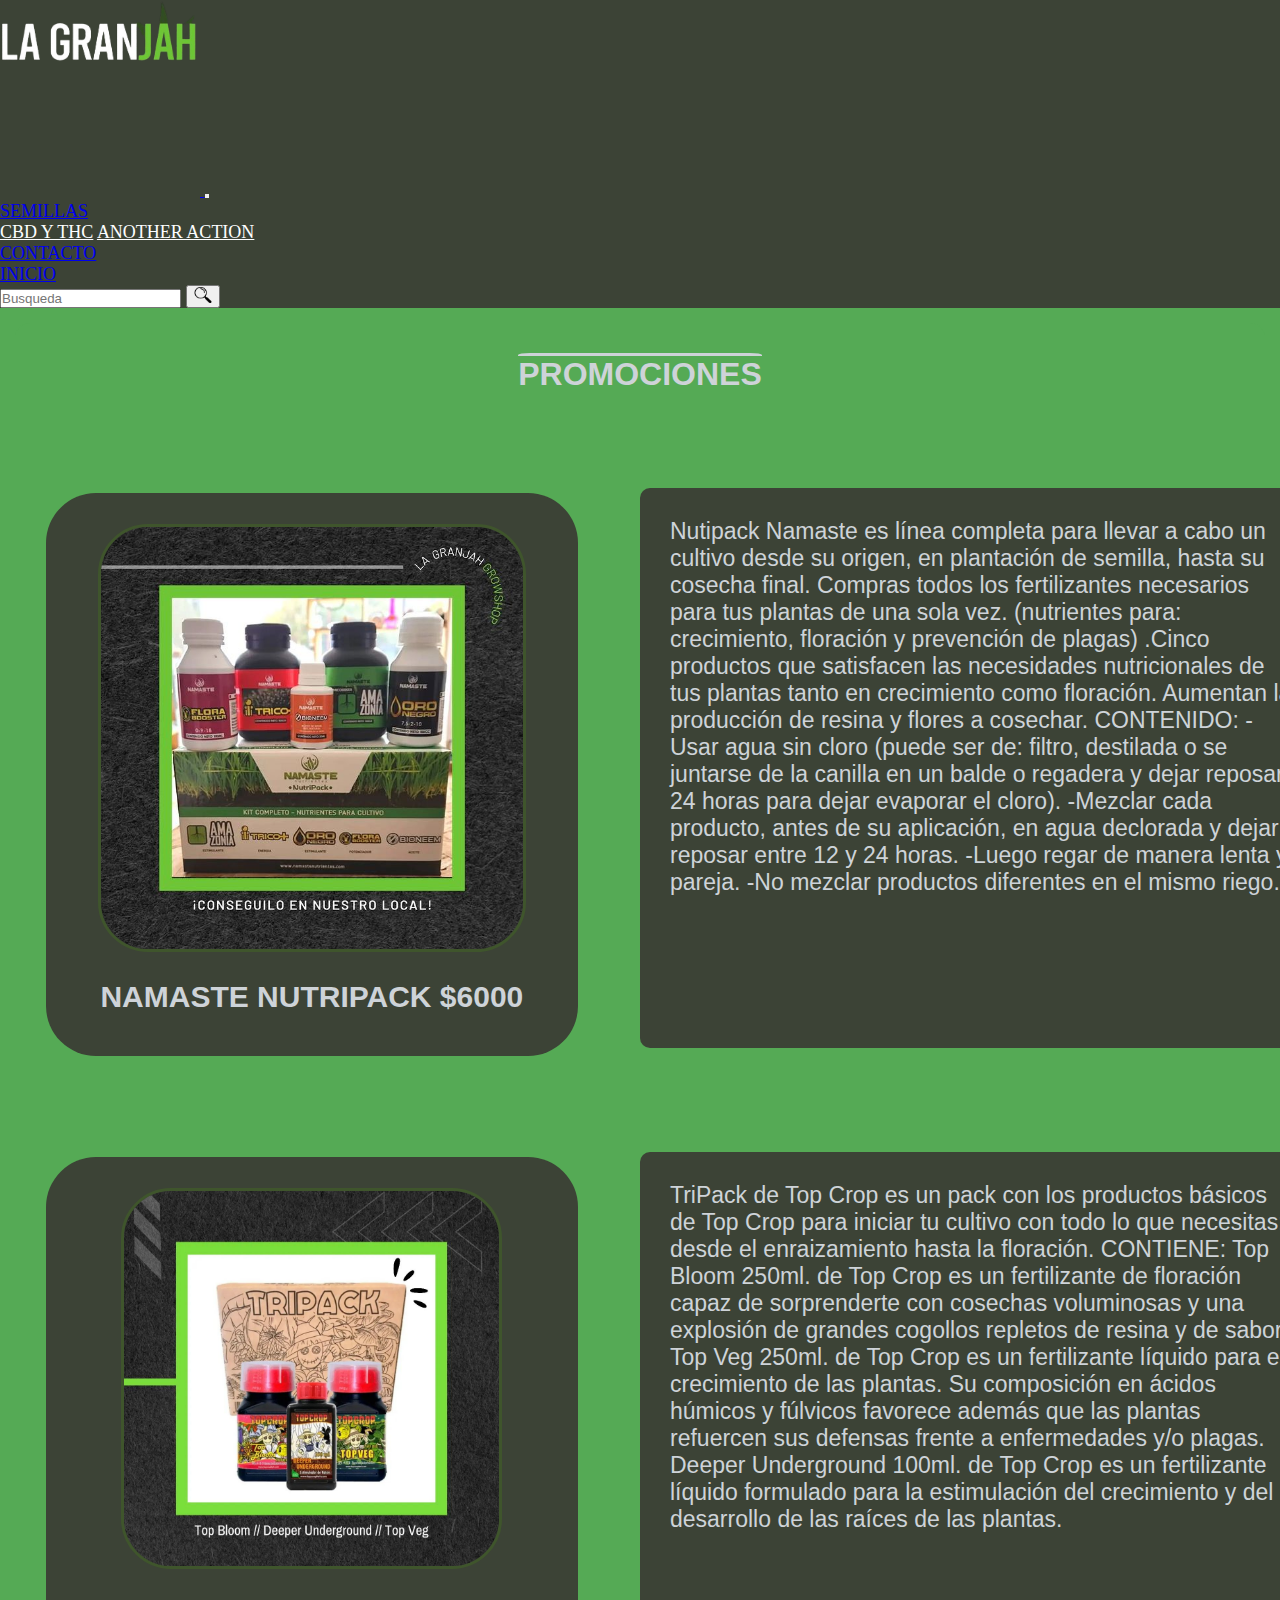
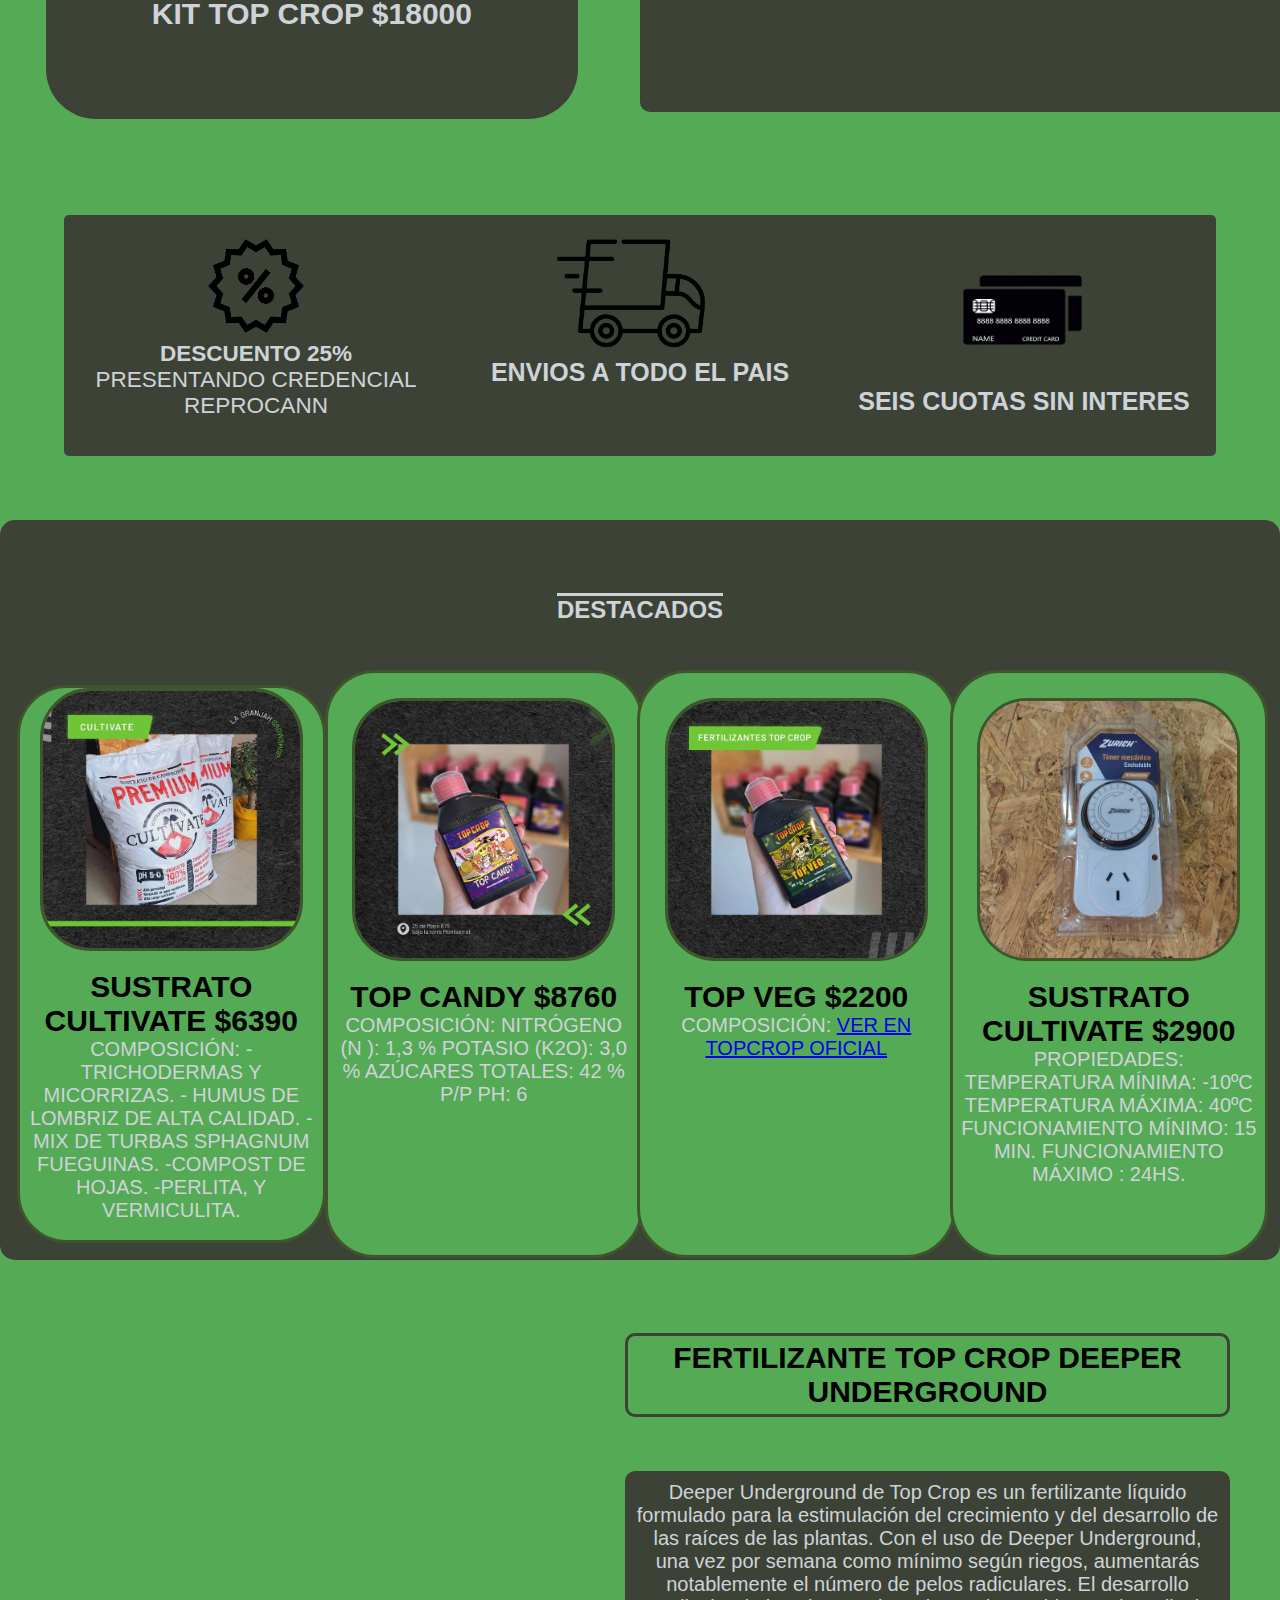
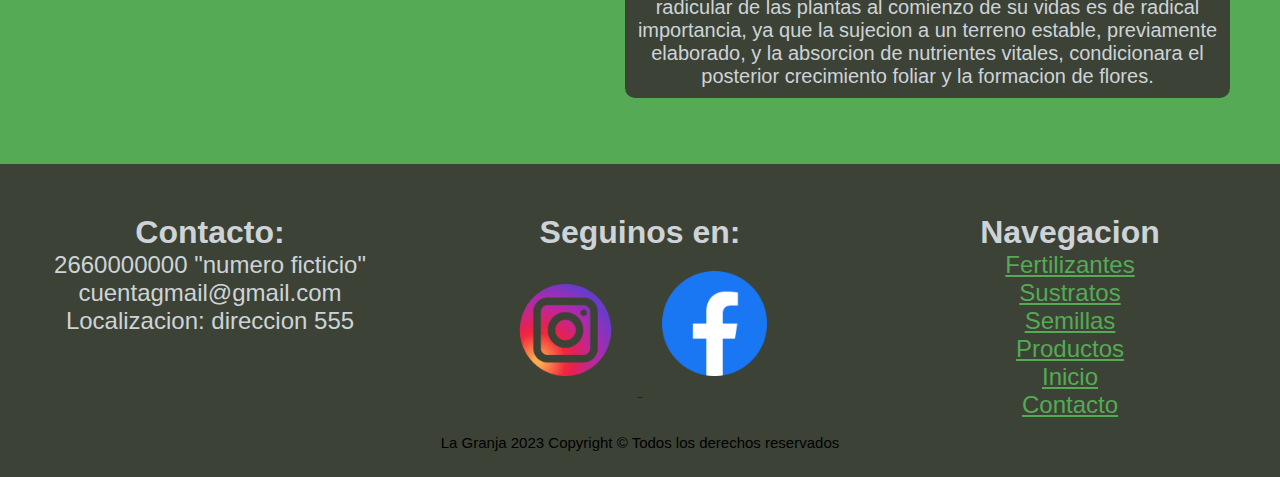
==== commit 95dd82bd: "Cuarto commit vista desktop finalizada junto con vista mobile." ====
--- a/index.html
+++ b/index.html
@@ -169,8 +169,12 @@
         <div class="enlace__topcrop">
           <iframe class="enlace__video" src="https://www.youtube.com/embed/KBXzk-0Pmzs" title="YouTube video player" frameborder="0" allow="accelerometer; autoplay; clipboard-write; encrypted-media; gyroscope; picture-in-picture; web-share" allowfullscreen>
           </iframe>
-          <h2 class="enlace__titulo">Fertilizante Top Crop Deeper Underground</h2>
-          <p class="enlace__parrafo">Deeper Underground de Top Crop es un fertilizante
+        </div>
+          <div class="enlace__titulo">
+          <h2>Fertilizante Top Crop Deeper Underground</h2>
+          </div>
+          <div class="enlace__parrafo">
+          <p>Deeper Underground de Top Crop es un fertilizante
             líquido formulado para la estimulación del 
             crecimiento y del desarrollo de las raíces 
             de las plantas.
@@ -215,6 +219,9 @@
           <img class="footer__redes-imagen" src="imagenes/facebooklogo.png" alt="facebook la granja">
         </a>
       </div>
+      <div class="footer__right">
+        <p>La Granja 2023 Copyright © Todos los derechos reservados</p>
+      </div>
     </footer>
     <script src="https://code.jquery.com/jquery-3.3.1.slim.min.js" integrity="sha384-q8i/X+965DzO0rT7abK41JStQIAqVgRVzpbzo5smXKp4YfRvH+8abtTE1Pi6jizo" crossorigin="anonymous"></script>
     <script src="https://cdn.jsdelivr.net/npm/popper.js@1.14.3/dist/umd/popper.min.js" integrity="sha384-ZMP7rVo3mIykV+2+9J3UJ46jBk0WLaUAdn689aCwoqbBJiSnjAK/l8WvCWPIPm49" crossorigin="anonymous"></script>
--- a/style.css
+++ b/style.css
@@ -17,6 +17,14 @@
 
 body.body {
     background-color: rgb(85, 170, 85);
+}
+@media (min-width: 1200px) {
+    body.scroll::-webkit-scrollbar {
+        width: 13px;
+    }
+    body.scroll::-webkit-scrollbar-thumb {
+        border-radius: 20px;
+    }
 }
 
 /* HEADER*/
@@ -114,16 +122,10 @@
     text-transform: uppercase;
 }
 
-/*SECTION promociones queries*/
-
+/* End SECTION promociones*/
+
+/*SECTION QUERIES promociones */
 @media (min-width: 1200px) {
-    body.scroll::-webkit-scrollbar {
-        width: 13px;
-    }
-    body.scroll::-webkit-scrollbar-thumb {
-        border-radius: 20px;
-    }
-   
     main section.promociones {
         font-family:'Oswald', sans-serif;
         background-color: rgb(85, 170, 85);
@@ -204,11 +206,8 @@
     main section.promociones div.promociones__kit-two img.promociones__kit-two-imagen {
         width: 80%;
     }
-    
-}
-/*END SECTION promociones queries*/
-
-/* End SECTION promociones*/
+}
+/*END SECTION QUERIES promociones */
 
 
 
@@ -259,6 +258,10 @@
     display: none;    
 }
 
+/*END SECTION descuentos*/
+
+/*SECTION QUERIES descuentos*/
+
 @media (min-width: 1200px){
     main section.descuentos {
         font-family:'Oswald', sans-serif;
@@ -329,10 +332,13 @@
 
 
 }
-/*END SECTION descuentos*/
+/*END SECTION QUERIES descuentos*/
+
+
 
 
 /*SECTION destacados*/
+
 main section.destacados {
     background-color: #3c4336;
     border-radius: 15px;
@@ -378,12 +384,103 @@
     margin-top: 5%;
     text-transform: uppercase;
 }
+
 /*END SECTION destacados*/
+
+/* SECTION QUERIES destacados*/
+
+@media (min-width: 1200px) {
+    main section.destacados {
+        background-color: #3c4336;
+        margin: 0px;
+        padding: 20px;
+        display: grid;
+        grid-template-areas: 
+        "titulo titulo titulo titulo"
+        "destacado-one destacado-two destacado-three destacado-four"
+        ;
+        grid-template-rows: 1fr 4fr;
+        grid-template-columns: 1fr 1fr 1fr 1fr;
+        justify-items:center ;
+        align-items:center ;
+        height: 700px;
+        gap: 10px;
+    }
+    section.destacados .destacados__titulo{
+        grid-area: titulo;
+        font-family:'Oswald', sans-serif;
+        text-transform: uppercase;
+        color:  rgb(206, 211, 216);
+        margin-bottom: 0%;
+        margin-top: 0%;
+        border-top: solid rgb(206, 211, 216);
+        border-radius: 0%;
+        text-align: center;
+    }
+    main section.destacados div.destacados__general {
+        align-self: center;
+        width: 100%;
+        height: 100%;
+        margin: 0px;
+        padding: 5px;
+        padding-top: 25px;
+    }
+ 
+    main section.destacados div.destacados__one {
+        text-align: center;
+        grid-area: destacado-one;
+        padding-top: 10px;
+        background-color:rgb(85, 170, 85);
+        border: solid #3f552c;
+        border-radius: 50px;
+        margin: 0%;
+        padding: 0%;
+    }
+    div.destacados__two {
+        grid-area: destacado-two;
+    }
+    div.destacados__three {
+        grid-area: destacado-three;
+    }
+    div.destacados__four {
+        grid-area: destacado-four;
+    }
+
+    main section.destacados div.destacados__general .destacados__imagen {
+        border: solid #3f552c;
+        border-radius: 50px;
+        margin: auto;
+        width: 85%;
+    }
+
+    main section.destacados div.destacados__general h2.destacados__producto{
+        font-family:'Oswald', sans-serif;
+        font-size: 30px;
+        margin-top: 5%;
+        text-transform: uppercase;
+        width: aut;
+    }
+    main section.destacados div.destacados__general p.destacados__parrafo{
+        color:rgb(206, 211, 216);
+        font-family:'Oswald', sans-serif;
+        font-size: 20px;
+        margin-top: 0%;
+        text-transform: uppercase;
+      
+    }
+}
+/*END SECTION destacados*/
+
+/*END SECTION QUERIES destacados*/
+
 
 /*SECTION iframe*/
 section.enlace {
     display: flex;
     flex-direction: column;
+    margin: 10px;
+    justify-items: center;
+    align-items: center;
     
 }
 section.enlace div.enlace__topcrop {
@@ -393,18 +490,80 @@
 section.enlace div.enlace__topcrop iframe.enlace__video{
     border-radius: 10px;
 }
-section.enlace div.enlace__topcrop h2.enlace__titulo {
-    font-family:'Oswald', sans-serif;
-    text-transform: uppercase;
+section.enlace  div.enlace__titulo {
+    font-family:'Oswald', sans-serif;
+    text-transform: uppercase;
+    text-align: center;
    
 }
-section.enlace div.enlace__topcrop p.enlace__parrafo {
+section.enlace  div.enlace__parrafo {
     font-family:'Oswald', sans-serif;
     padding: 5px;
+    text-align: center;
+    background-color: #3c4336;
+    color: rgb(206, 211, 216);
+    border-radius: 10px;
 }
 /*END SECTION iframe*/
 
-/* END FOOTER*/
+/*SECTION QUERIES iframe*/
+
+@media (min-width: 1200px) {
+    section.enlace {
+        display: grid;
+        grid-template-areas: 
+        "video titulo"
+        "video parrafo"
+        ;
+        grid-template-columns: 1fr 2fr;
+        grid-template-rows: 1fr 2fr;
+        margin: 50px;
+        justify-items:center ;
+        align-items:center ;
+        gap: 15px;
+        
+    }
+    section.enlace div.enlace__topcrop {
+        text-align: center;
+        grid-area: video;
+        width: 100%; 
+        height: 100%;
+    }
+    section.enlace div.enlace__topcrop iframe.enlace__video{
+        border-radius: 0px;
+        border-radius: 20px;
+        width: 560px; 
+        height: 400px;
+
+    }
+    section.enlace  div.enlace__titulo {
+        grid-area: titulo;
+        font-family:'Oswald', sans-serif;
+        text-transform: uppercase;
+        font-size: 20px;
+        border: solid #3c4336;
+        border-radius: 10px;
+        padding: 5px;
+       
+    }
+    section.enlace div.enlace__parrafo {
+        background-color: #3c4336;
+        color: rgb(206, 211, 216);
+        border-radius: 10px;
+        grid-area: parrafo;
+        font-family:'Oswald', sans-serif;
+        padding: 10px;
+        font-size: 20px;
+
+    }
+    
+}
+/*END SECTION QUERIES iframe*/
+
+
+
+
+/*FOOTER*/
 footer.footer {
     font-family:'Oswald', sans-serif;
     background-color: #3c4336;
@@ -458,6 +617,93 @@
     background-color: #495042;
     color: rgb(118, 223, 118);
 }
+footer.footer div.footer__right {
+    font-size: 15px;
+    margin: 5px;
+    text-align: center;
+    
+}
 
 /*END FOOTER*/
 
+
+/*FOOTER QUERIES*/
+
+@media (min-width: 1200px) {
+    footer.footer {
+        font-family:'Oswald', sans-serif;
+        background-color: #3c4336;
+        display: grid;
+        grid-template-areas: 
+        "contacto redes navegacion"
+        "contacto redes navegacion"
+        "copy copy copy"
+        ;
+        gap: 10px;
+        grid-template-columns: 1fr 1fr 1fr;
+        grid-template-rows: 1fr 1fr 0.5fr;
+        padding-top: 50px;
+
+    }
+    
+    footer.footer div.footer__contacto {
+        margin: 0px;
+        padding: 0px;
+        text-align: center;
+        grid-area: contacto;
+    }
+    footer.footer h3.footer__contacto-titulo {
+        font-size: 200%;
+        color: rgb(206, 211, 216);
+    }
+    footer.footer p.footer__contacto-parrafos {
+        font-size: 150%;
+        color: rgb(206, 211, 216);
+    }
+    footer.footer div.footer__navegacion {
+        margin: 0px;
+        padding: 0px;
+        grid-area: navegacion;
+        display: flex;
+        flex-direction: column;
+        align-items: center;
+    }
+    footer.footer h3.footer__navegacion-titulo {
+        font-size: 200%;
+        color: rgb(206, 211, 216);
+    }
+    footer.footer a.footer__navegacion-anchor {
+        font-size: 150%;
+        color: rgb(85, 170, 85);
+        text-decoration: underline;
+    }
+    footer.footer div.footer__redes {
+        margin: 0px;
+        padding: 0px;
+        grid-area: redes;
+        text-align: center;
+    }
+    footer.footer h3.footer__redes-titulo {
+        font-size: 200%;
+        text-align: center;
+        color: rgb(206, 211, 216);
+    }
+    footer.footer div.footer__right {
+        grid-area: copy;
+        font-size: 15px;
+        text-align: center;
+        
+    }
+    footer.footer img.footer__redes-imagen {
+        padding: 20px;
+       width: 25%;
+    }
+    footer.footer div.footer__right {
+        grid-area: copy;
+        font-size: 15px;
+        text-align: center;
+        
+    }
+}
+
+/*END FOOTER QUERIES*/
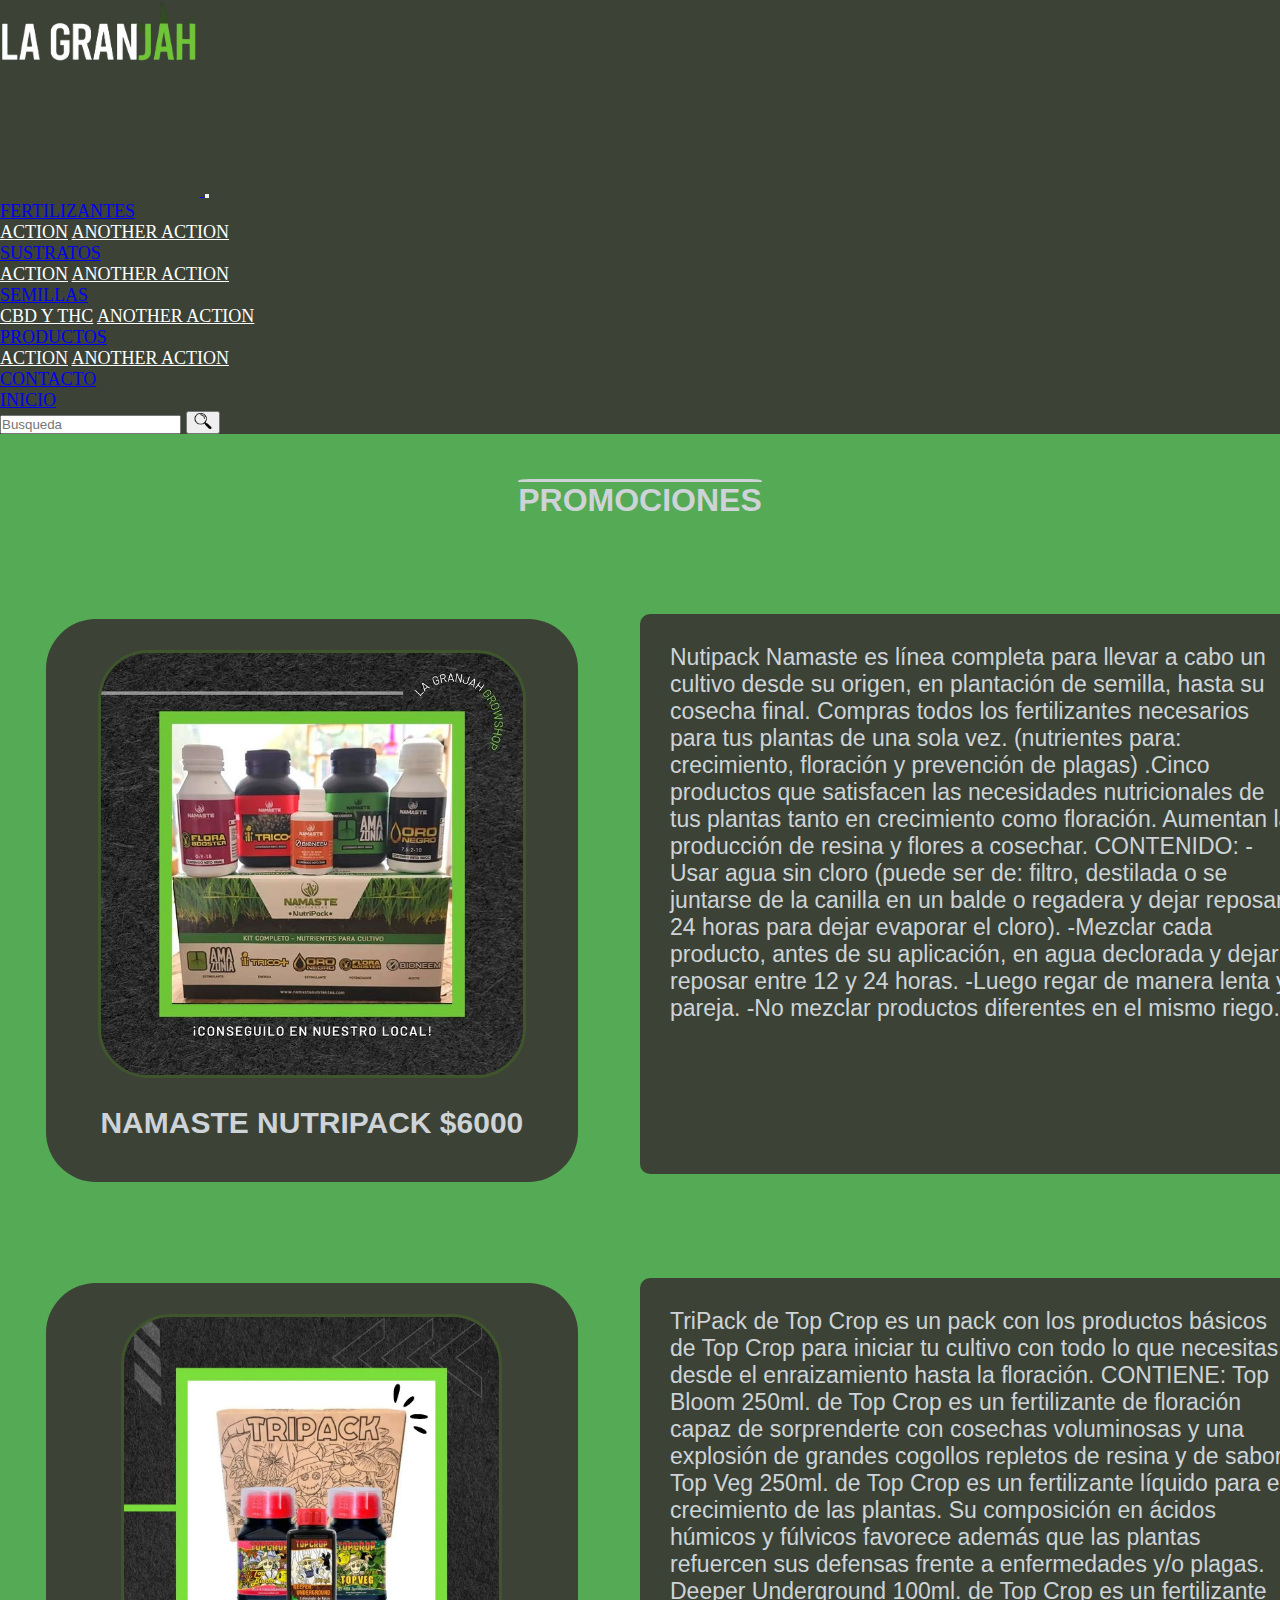
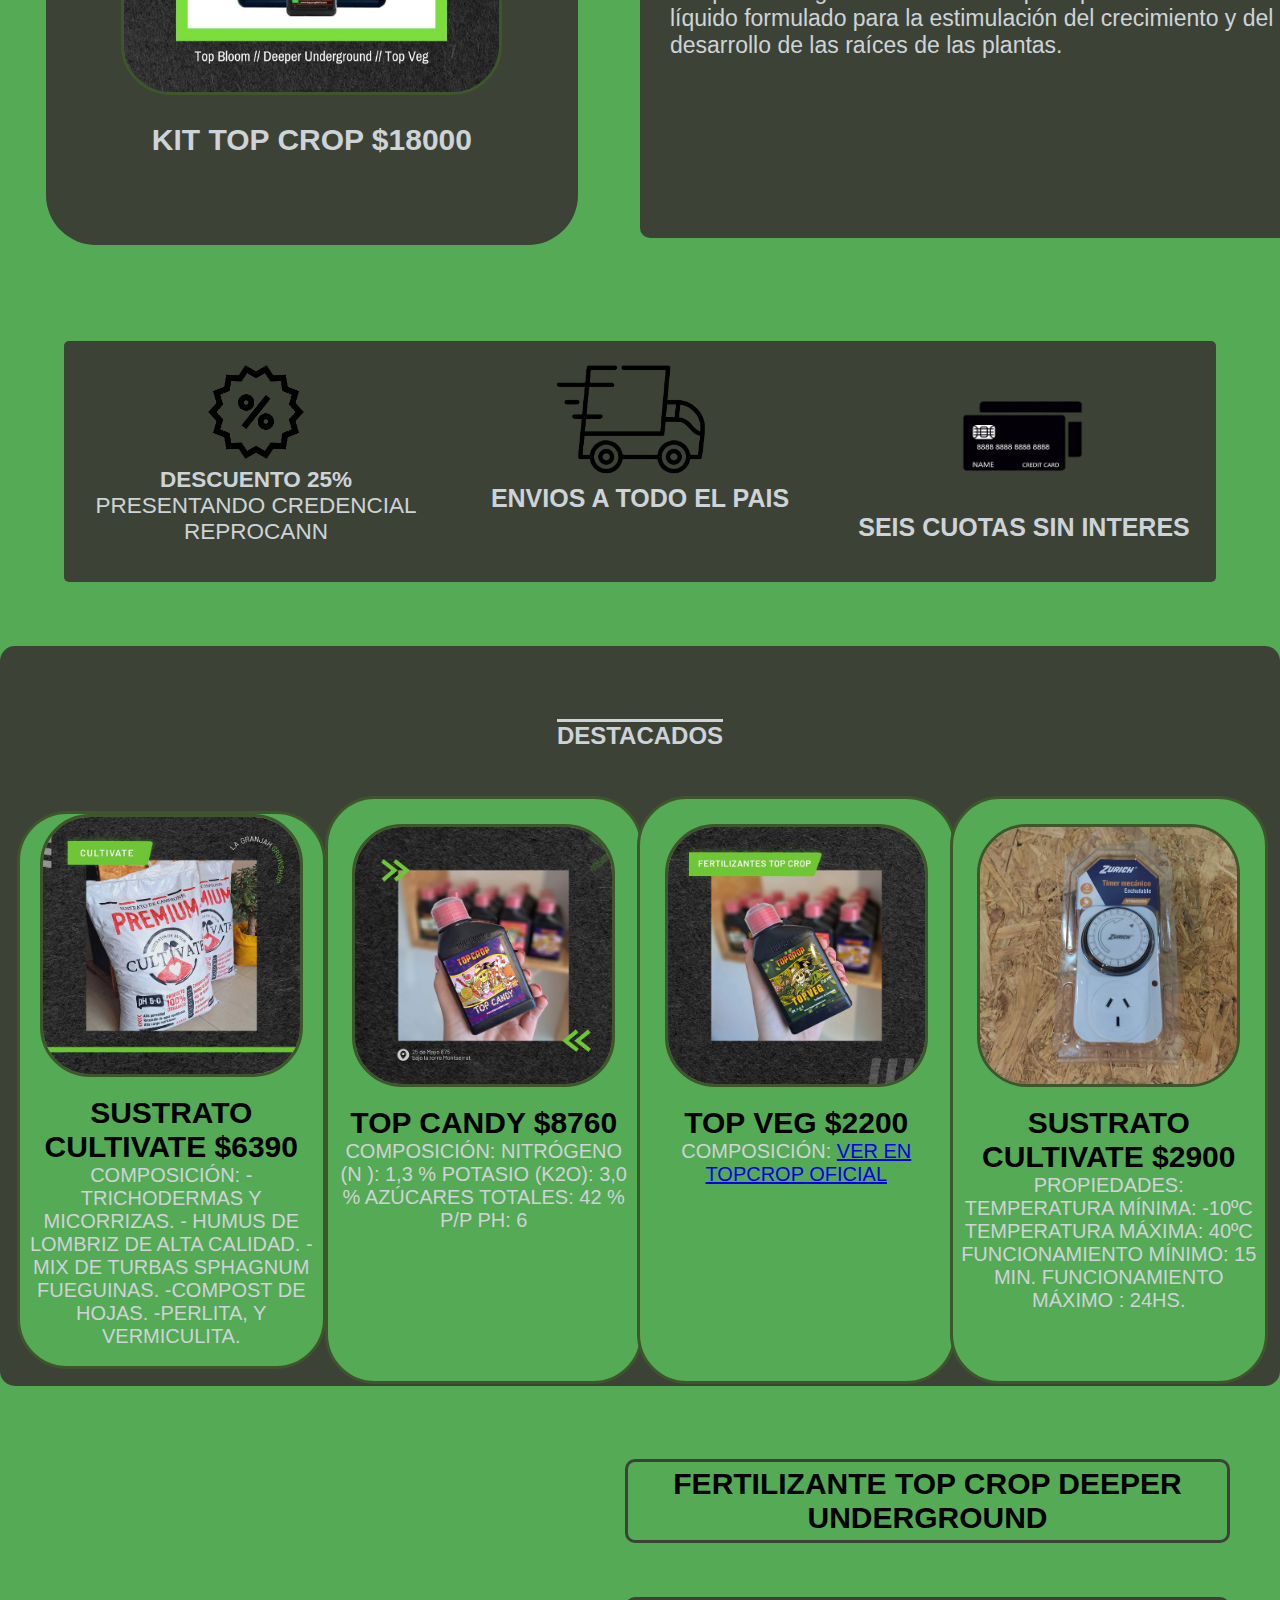
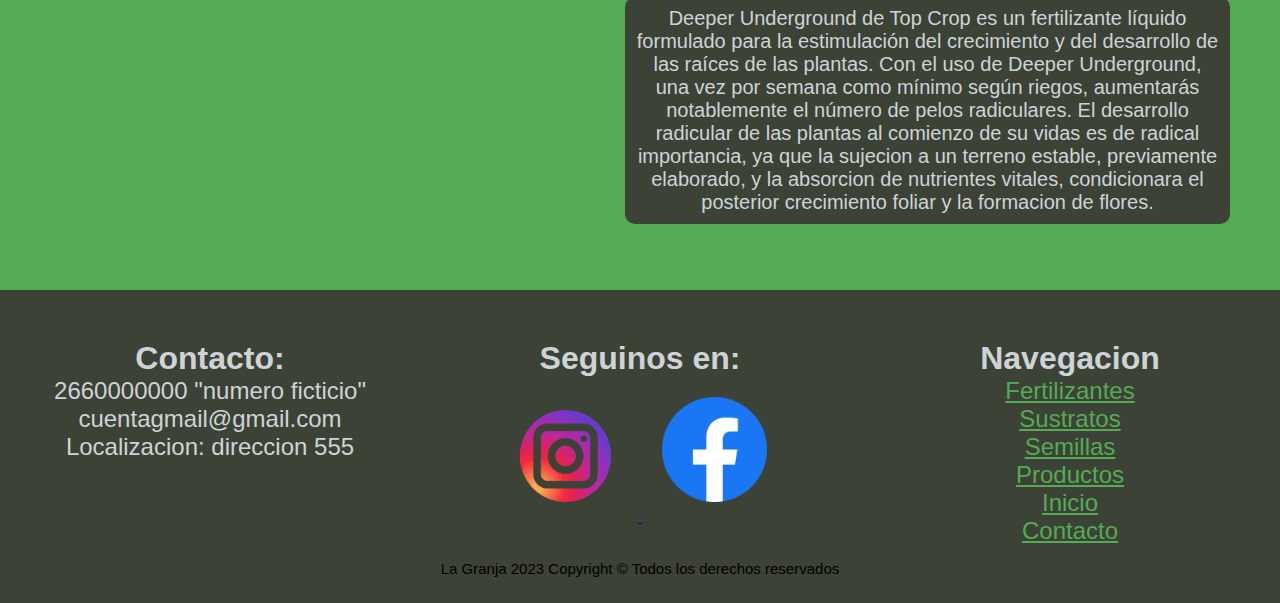
==== commit 8e33622b: "Se agragaron dos paginas mas solo con una nav bar y un footer" ====
--- a/index.html
+++ b/index.html
@@ -20,7 +20,7 @@
           
             <div class="collapse navbar-collapse" id="navbarSupportedContent">
               <ul class="navbar-nav mr-auto">
-                <!--<li class="nav-item dropdown">
+                <li class="nav-item dropdown">
                     <a class="nav-link dropdown-toggle anchor-color" href="fertilizantes.html" id="navbarDropdown" role="button" data-toggle="dropdown" aria-haspopup="true" aria-expanded="false">
                       Fertilizantes
                     </a>
@@ -34,7 +34,7 @@
                   <div class="dropdown-menu drop-down-custom" aria-labelledby="navbarDropdown">
                     <a class="dropdown-item anchor-custom" href="#">Action</a>
                     <a class="dropdown-item anchor-custom" href="#">Another action</a>
-                  </div>-->
+                  </div>
                   <li class="nav-item dropdown">
                     <a class="nav-link dropdown-toggle" href="semillas.html" id="navbarDropdown" role="button" data-toggle="dropdown" aria-haspopup="true" aria-expanded="false">
                       Semillas
@@ -43,14 +43,14 @@
                       <a class="dropdown-item anchor-custom" href="semillas.html">cbd y thc</a>
                       <a class="dropdown-item anchor-custom" href="#">Another action</a>
                     </div>
-                   <!-- <li class="nav-item dropdown">
+                   <li class="nav-item dropdown">
                         <a class="nav-link dropdown-toggle" href="productos.html" id="navbarDropdown" role="button" data-toggle="dropdown" aria-haspopup="true" aria-expanded="false">
                           Productos
                         </a>
                         <div class="dropdown-menu drop-down-custom" aria-labelledby="navbarDropdown">
                           <a class="dropdown-item anchor-custom" href="#">Action</a>
                           <a class="dropdown-item anchor-custom" href="#">Another action</a>
-                        </div>-->
+                        </div>
                     <li class="nav-item">
                         <a class="nav-link anchor-color" href="contacto.html">Contacto</a>
                       </li>
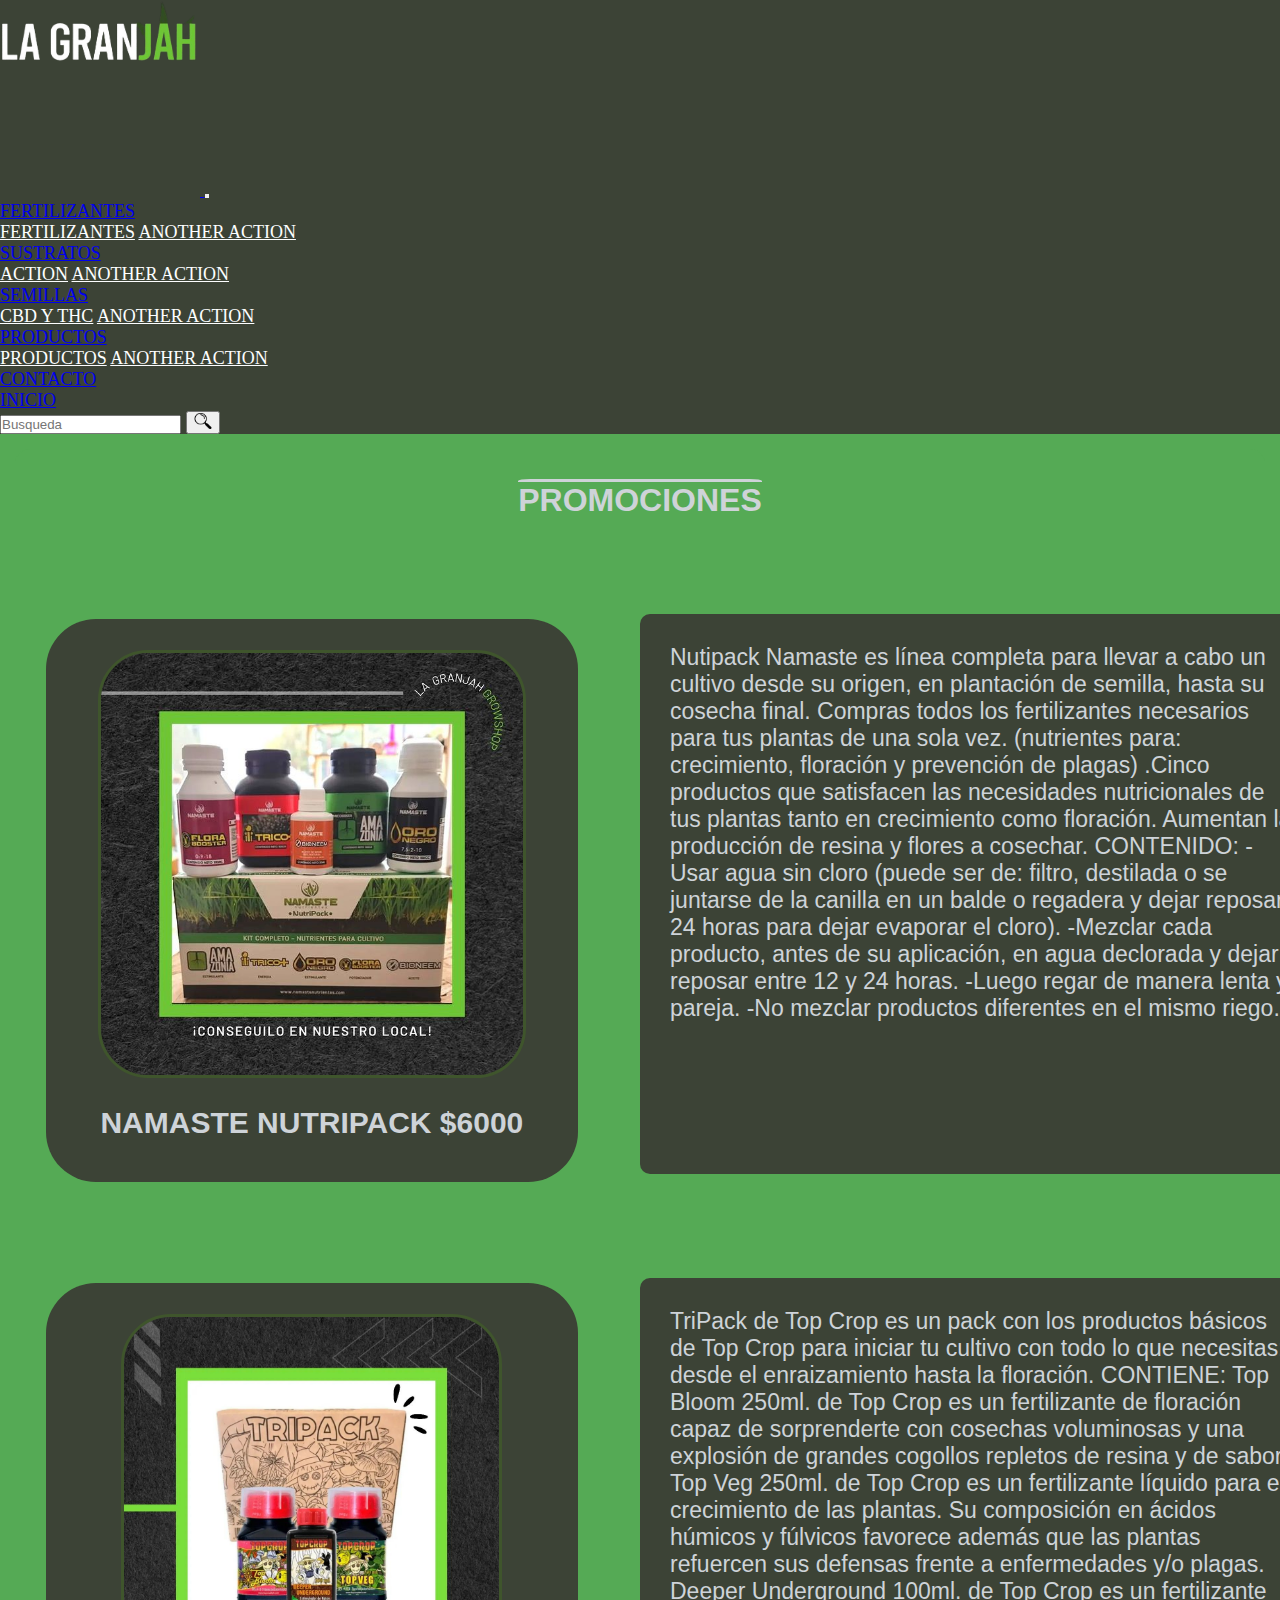
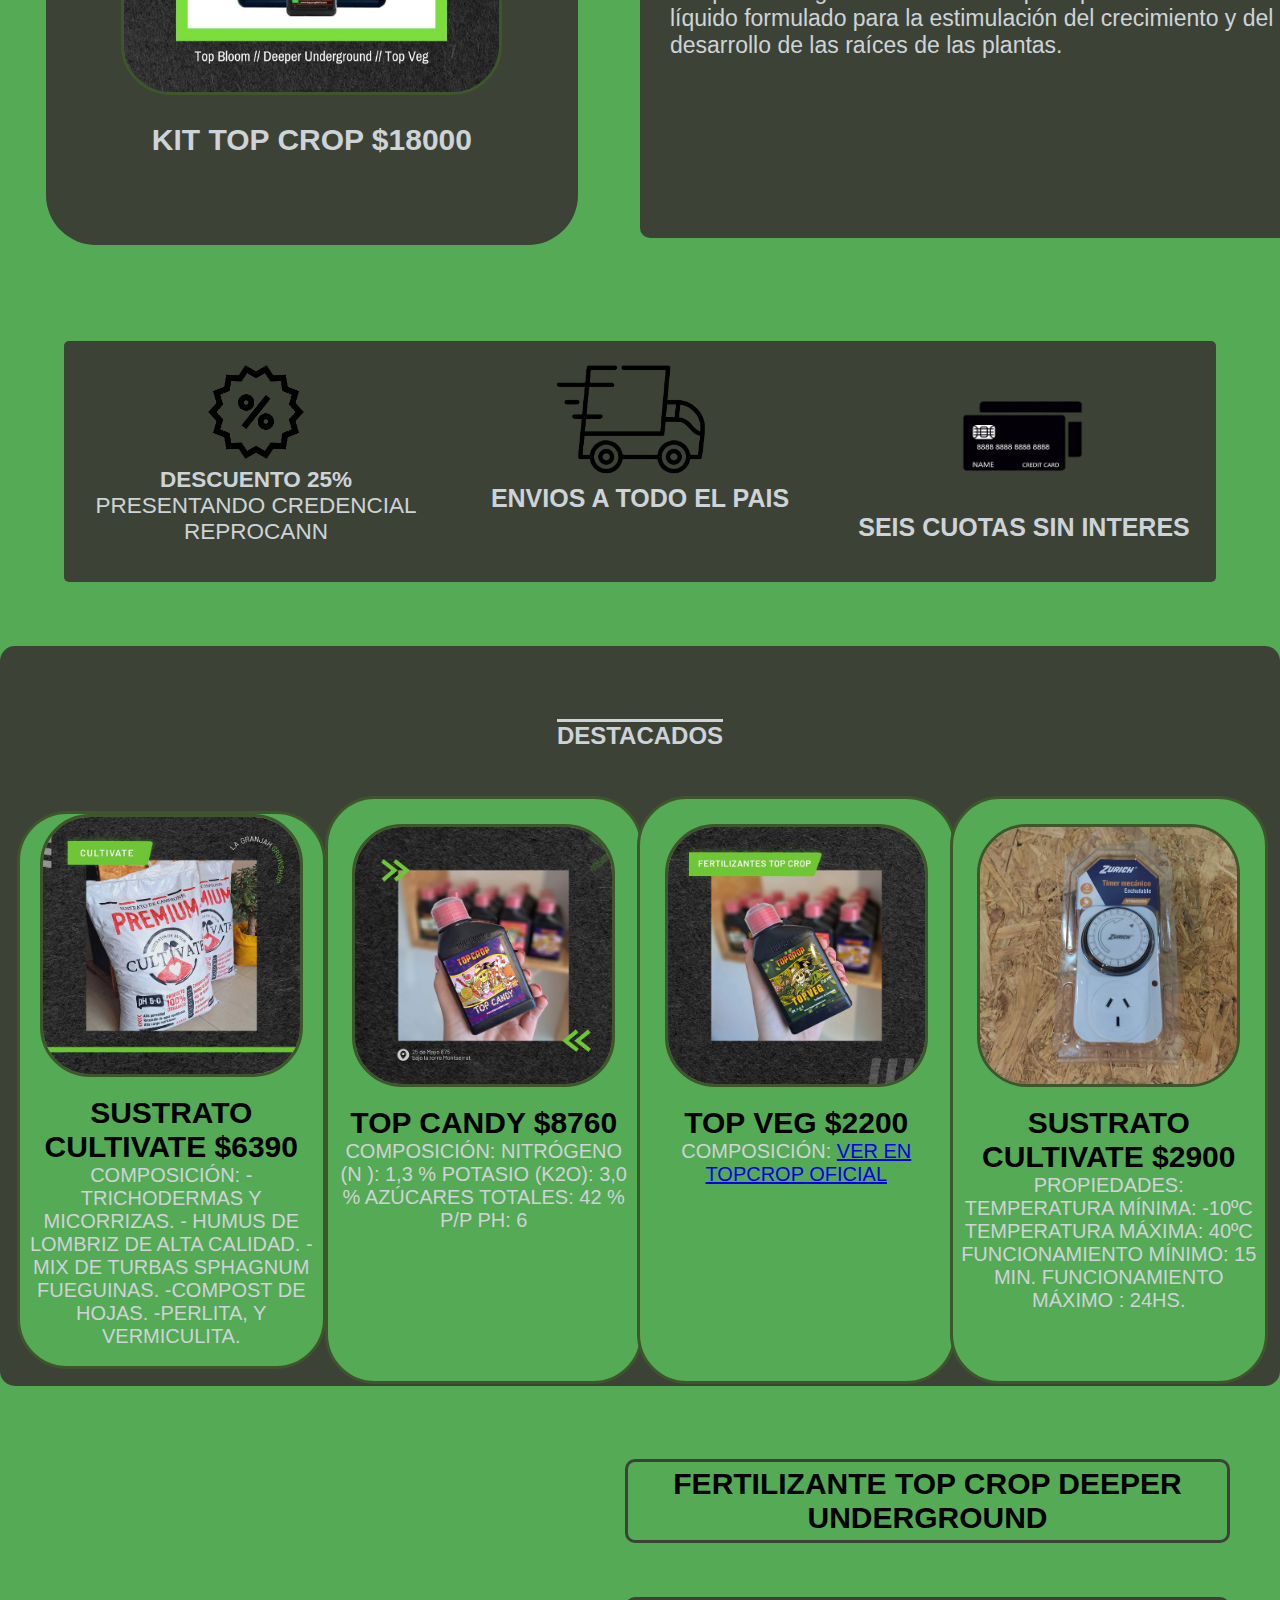
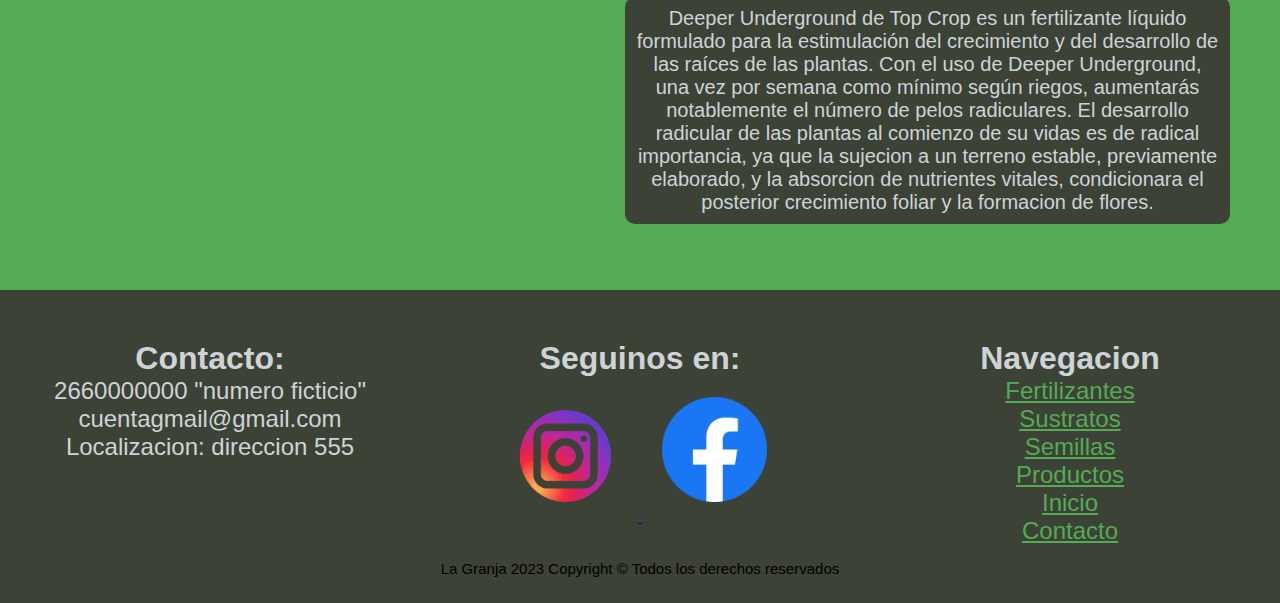
==== commit d505eaec: "Modificaciones Navbar" ====
--- a/index.html
+++ b/index.html
@@ -25,7 +25,7 @@
                       Fertilizantes
                     </a>
                     <div class="dropdown-menu drop-down-custom" aria-labelledby="navbarDropdown">
-                      <a class="dropdown-item anchor-custom" href="#">Action</a>
+                      <a class="dropdown-item anchor-custom" href="fertilizantes.html">Fertilizantes</a>
                       <a class="dropdown-item anchor-custom" href="#">Another action</a>
                 <li class="nav-item dropdown">
                   <a class="nav-link dropdown-toggle" href="sustratos.html" id="navbarDropdown" role="button" data-toggle="dropdown" aria-haspopup="true" aria-expanded="false">
@@ -48,7 +48,7 @@
                           Productos
                         </a>
                         <div class="dropdown-menu drop-down-custom" aria-labelledby="navbarDropdown">
-                          <a class="dropdown-item anchor-custom" href="#">Action</a>
+                          <a class="dropdown-item anchor-custom" href="productos.html">Productos</a>
                           <a class="dropdown-item anchor-custom" href="#">Another action</a>
                         </div>
                     <li class="nav-item">
